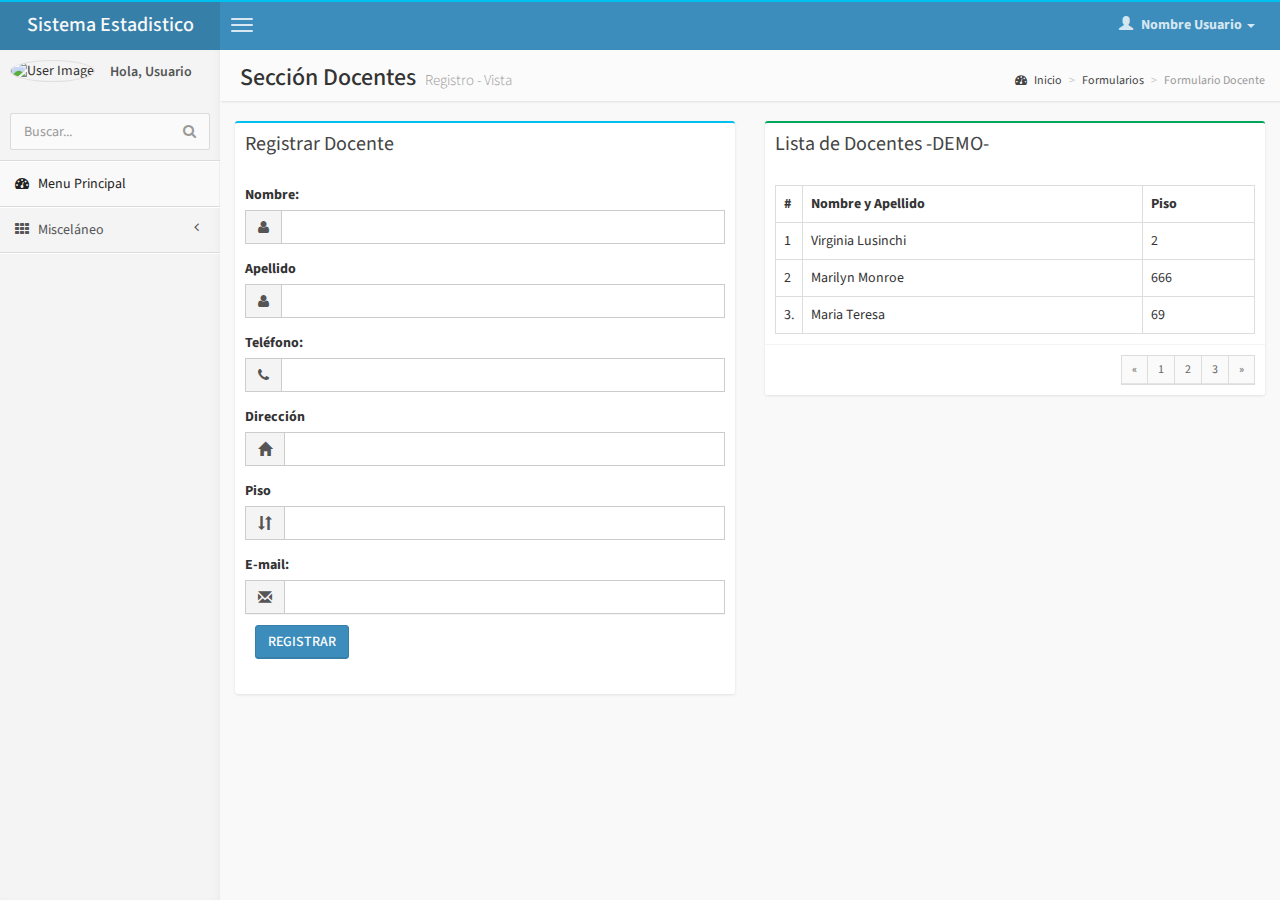
==== pages/forms/form_docente.html @ 52a03b05 "Se agrego el fomulario de docente - se creo registro de docentre - se agrego carpeta de control - se" ====
<!DOCTYPE html>
<html>
    <head>
        <meta charset="UTF-8">
        <title>Sistema | Estadistico</title>
        <meta content='width=device-width, initial-scale=1, maximum-scale=1, user-scalable=no' name='viewport'>
        <!-- bootstrap 3.0.2 -->
        <link href="../../css/bootstrap.min.css" rel="stylesheet" type="text/css" />
        <!-- font Awesome -->
        <link href="../../css/font-awesome.min.css" rel="stylesheet" type="text/css" />
        <!-- Ionicons -->
        <link href="../../css/ionicons.min.css" rel="stylesheet" type="text/css" />
        <!-- daterange picker -->
        <link href="../../css/daterangepicker/daterangepicker-bs3.css" rel="stylesheet" type="text/css" />
        <!-- iCheck for checkboxes and radio inputs -->
        <link href="../../css/iCheck/all.css" rel="stylesheet" type="text/css" />
        <!-- Bootstrap Color Picker -->
        <link href="../../css/colorpicker/bootstrap-colorpicker.min.css" rel="stylesheet"/>
        <!-- Bootstrap time Picker -->
        <link href="../../css/timepicker/bootstrap-timepicker.min.css" rel="stylesheet"/>
        <!-- Theme style -->
        <link href="../../css/AdminLTE.css" rel="stylesheet" type="text/css" />

        <!-- HTML5 Shim and Respond.js IE8 support of HTML5 elements and media queries -->
        <!-- WARNING: Respond.js doesn't work if you view the page via file:// -->
        <!--[if lt IE 9]>
          <script src="https://oss.maxcdn.com/libs/html5shiv/3.7.0/html5shiv.js"></script>
          <script src="https://oss.maxcdn.com/libs/respond.js/1.3.0/respond.min.js"></script>
        <![endif]-->
    </head>
     <body class="skin-blue">
        <!-- header logo: style can be found in header.less -->
        <header class="header">
            <a href="index.html" class="logo">
                <!-- Add the class icon to your logo image or logo icon to add the margining -->
                Sistema Estadistico
            </a>
            <!-- Header Navbar: style can be found in header.less -->
            <nav class="navbar navbar-static-top" role="navigation">
                <!-- Sidebar toggle button-->
                <a href="#" class="navbar-btn sidebar-toggle" data-toggle="offcanvas" role="button">
                    <span class="sr-only">Toggle navigation</span>
                    <span class="icon-bar"></span>
                    <span class="icon-bar"></span>
                    <span class="icon-bar"></span>
                </a>
                <div class="navbar-right">
                    <ul class="nav navbar-nav">
                                                
                        
                        <!-- User Account: style can be found in dropdown.less -->
                        <li class="dropdown user user-menu">
                            <a href="#" class="dropdown-toggle" data-toggle="dropdown">
                                <i class="glyphicon glyphicon-user"></i>
                                <span>Nombre Usuario <i class="caret"></i></span>
                            </a>
                            <ul class="dropdown-menu">
                                <!-- User image -->
                                <li class="user-header bg-light-blue">
                                    <img src="img/avatar3.png" class="img-circle" alt="User Image" />
                                    <p>
                                        Nombre Usuario - Maestra Piso 1
                                        
                                    </p>
                                </li>
                                
                                <!-- Menu Footer-->
                                <li class="user-footer">
                                    <div class="pull-left">
                                        <a href="#" class="btn btn-default btn-flat">Perfil</a>
                                    </div>
                                    <div class="pull-right">
                                        <a href="#" class="btn btn-default btn-flat">Salir</a>
                                    </div>
                                </li>
                            </ul>
                        </li>
                    </ul>
                </div>
            </nav>
        </header>
        <div class="wrapper row-offcanvas row-offcanvas-left">
            <!-- Left side column. contains the logo and sidebar -->
            <aside class="left-side sidebar-offcanvas">
                <!-- sidebar: style can be found in sidebar.less -->
                <section class="sidebar">
                    <!-- Sidebar user panel -->
                    <div class="user-panel">
                        <div class="pull-left image">
                            <img src="../img/avatar3.png" class="img-circle" alt="User Image" />
                        </div>
                        <div class="pull-left info">
                            <p>Hola, Usuario</p>                            
                        </div>
                    </div>
                    <!-- formulario del Buscador -->
                    <form action="#" method="get" class="sidebar-form">
                        <div class="input-group">
                            <input type="text" name="q" class="form-control" placeholder="Buscar..."/>
                            <span class="input-group-btn">
                                <button type='submit' name='seach' id='search-btn' class="btn btn-flat"><i class="fa fa-search"></i></button>
                            </span>
                        </div>
                    </form>
                    <!-- /.formulario del buscado -->
                    <!-- sidebar del menu: el estilo puedeo ser encontrado en sidebar.less -->
                    <ul class="sidebar-menu">
                        <li class="active">
                            <a href="../../index.html">
                                <i class="fa fa-dashboard"></i> <span>Menu Principal</span>
                            </a>
                        </li>



                        <li class="treeview">
                            <a href="#">
                                <i class="fa fa-th"></i>
                                <span>Misceláneo</span>
                                <i class="fa fa-angle-left pull-right"></i>
                            </a>
                            <ul class="treeview-menu">
                                <li><a href="pages/charts/morris.html"><i class="fa fa-angle-double-right"></i> Periodo Escolar </a></li>
                                <li><a href="form_piso.html"><i class="fa fa-angle-double-right"></i> Piso </a></li>
                                <li><a href="form_docente.html"><i class="fa fa-angle-double-right"></i> Docente </a></li>
                                <li><a href="#"><i class="fa fa-angle-double-right"></i> Usuario </a></li>
                            </ul>
                        </li>

<!----------------------

                        <li class="treeview">
                            <a href="#">
                                <i class="fa fa-bar-chart-o"></i>
                                <span>Charts</span>
                                <i class="fa fa-angle-left pull-right"></i>
                            </a>
                            <ul class="treeview-menu">
                                <li><a href="pages/charts/morris.html"><i class="fa fa-angle-double-right"></i> Morris</a></li>
                                <li><a href="pages/charts/flot.html"><i class="fa fa-angle-double-right"></i> Flot</a></li>
                                <li><a href="pages/charts/inline.html"><i class="fa fa-angle-double-right"></i> Inline charts</a></li>
                            </ul>
                        </li>
                        <li class="treeview">
                            <a href="#">
                                <i class="fa fa-laptop"></i>
                                <span>UI Elements</span>
                                <i class="fa fa-angle-left pull-right"></i>
                            </a>
                            <ul class="treeview-menu">
                                <li><a href="pages/UI/general.html"><i class="fa fa-angle-double-right"></i> General</a></li>
                                <li><a href="pages/UI/icons.html"><i class="fa fa-angle-double-right"></i> Icons</a></li>
                                <li><a href="pages/UI/buttons.html"><i class="fa fa-angle-double-right"></i> Buttons</a></li>
                                <li><a href="pages/UI/sliders.html"><i class="fa fa-angle-double-right"></i> Sliders</a></li>
                                <li><a href="pages/UI/timeline.html"><i class="fa fa-angle-double-right"></i> Timeline</a></li>
                            </ul>
                        </li>
                        <li class="treeview">
                            <a href="#">
                                <i class="fa fa-edit"></i> <span>Forms</span>
                                <i class="fa fa-angle-left pull-right"></i>
                            </a>
                            <ul class="treeview-menu">
                                <li><a href="pages/forms/general.html"><i class="fa fa-angle-double-right"></i> General Elements</a></li>
                                <li><a href="pages/forms/advanced.html"><i class="fa fa-angle-double-right"></i> Advanced Elements</a></li>
                                <li><a href="pages/forms/editors.html"><i class="fa fa-angle-double-right"></i> Editors</a></li>
                            </ul>
                        </li>
                        <li class="treeview">
                            <a href="#">
                                <i class="fa fa-table"></i> <span>Tables</span>
                                <i class="fa fa-angle-left pull-right"></i>
                            </a>
                            <ul class="treeview-menu">
                                <li><a href="pages/tables/simple.html"><i class="fa fa-angle-double-right"></i> Simple tables</a></li>
                                <li><a href="pages/tables/data.html"><i class="fa fa-angle-double-right"></i> Data tables</a></li>
                            </ul>
                        </li>
                        <li>
                            <a href="pages/calendar.html">
                                <i class="fa fa-calendar"></i> <span>Calendar</span>
                                <small class="badge pull-right bg-red">3</small>
                            </a>
                        </li>
                        <li>
                            <a href="pages/mailbox.html">
                                <i class="fa fa-envelope"></i> <span>Mailbox</span>
                                <small class="badge pull-right bg-yellow">12</small>
                            </a>
                        </li>
                        <li class="treeview">
                            <a href="#">
                                <i class="fa fa-folder"></i> <span>Examples</span>
                                <i class="fa fa-angle-left pull-right"></i>
                            </a>
                            <ul class="treeview-menu">
                                <li><a href="pages/examples/invoice.html"><i class="fa fa-angle-double-right"></i> Invoice</a></li>
                                <li><a href="pages/examples/login.html"><i class="fa fa-angle-double-right"></i> Login</a></li>
                                <li><a href="pages/examples/register.html"><i class="fa fa-angle-double-right"></i> Register</a></li>
                                <li><a href="pages/examples/lockscreen.html"><i class="fa fa-angle-double-right"></i> Lockscreen</a></li>
                                <li><a href="pages/examples/404.html"><i class="fa fa-angle-double-right"></i> 404 Error</a></li>
                                <li><a href="pages/examples/500.html"><i class="fa fa-angle-double-right"></i> 500 Error</a></li>
                                <li><a href="pages/examples/blank.html"><i class="fa fa-angle-double-right"></i> Blank Page</a></li>
                            </ul>
                        </li>


-------------------->                        
                    </ul>
                </section>
                <!-- /.sidebar -->
            </aside>

            <!-- Right side column. Contains the navbar and content of the page -->
            <aside class="right-side">
                <!-- Content Header (Page header) -->
                <section class="content-header">
                    <h1>
                        Sección Docentes
                        <small>Registro - Vista</small>
                    </h1>
                    <ol class="breadcrumb">
                        <li><a href="#"><i class="fa fa-dashboard"></i> Inicio</a></li>
                        <li><a href="#">Formularios</a></li>
                        <li class="active">Formulario Docente</li>
                    </ol>
                </section>

                <!-- Main content -->
                <section class="content">
                    <div class="row">
                        <div class="col-md-6">

                            <div class="box box-info">
                                <div class="box-header">
                                    <h3 class="box-title">Registrar Docente</h3>
                                </div>
                            <!-- inicio de form -->
                            <form action="../control/registro_docente.php" method="post" >

                                <div class="box-body">
                                    <!-- Nombre -->
                                    <div class="form-group">
                                        <label>Nombre:</label>
                                        <div class="input-group">
                                            <div class="input-group-addon">
                                                <i class="fa fa-user"></i>
                                            </div>
                                            <input type="text" name="nombre" class="form-control" data-inputmask="'alias': 'dd/mm/yyyy'" data-mask/>
                                        </div><!-- /.input group -->
                                    </div><!-- /.form group -->

                                    <!-- Apellido -->
                                    <label>Apellido</label>
                                    <div class="form-group">
                                        <div class="input-group">
                                            <div class="input-group-addon">
                                                <i class="fa fa-user"></i>
                                            </div>
                                            <input type="text" name="apellido" class="form-control" data-inputmask="'alias': 'mm/dd/yyyy'" data-mask/>
                                        </div><!-- /.input group -->
                                    </div><!-- /.form group -->

                                    <!-- phone mask -->
                                    <div class="form-group">
                                        <label>Teléfono:</label>
                                        <div class="input-group">
                                            <div class="input-group-addon">
                                                <i class="fa fa-phone"></i>
                                            </div>
                                            <input type="text" name="telefono" class="form-control" data-inputmask='"mask": "(999) 999-9999"' data-mask/>
                                        </div><!-- /.input group -->
                                    </div><!-- /.form group -->

                                    <!-- phone mask -->
                                    <div class="form-group">
                                        <label>Dirección</label>
                                        <div class="input-group">
                                            <div class="input-group-addon">
                                                <i class="glyphicon glyphicon-home"></i>
                                            </div>
                                            <input type="text-area" name="direccion" class="form-control" data-inputmask='"mask": "(999) 999-9999"' data-mask/>
                                        </div><!-- /.input group -->
                                    </div><!-- /.form group -->

                                    <!-- phone mask -->
                                    <div class="form-group">
                                        <label>Piso</label>
                                        <div class="input-group">
                                            <div class="input-group-addon">
                                                <i class="glyphicon glyphicon-sort"></i>
                                            </div>
                                            <input type="text" name="piso" class="form-control" data-inputmask='"mask": "(999) 999-9999"' data-mask/>
                                        </div><!-- /.input group -->
                                    </div><!-- /.form group -->

                                    <!-- phone mask -->
                                    <div class="form-group">
                                        <label>E-mail:</label>
                                        <div class="input-group">
                                            <div class="input-group-addon">
                                                <i class="glyphicon glyphicon-envelope"></i>
                                            </div>
                                            <input type="text" naome="email" class="form-control" data-inputmask="'mask': ['999-999-9999 [x99999]', '+099 99 99 9999[9]-9999']" data-mask/>
                                        </div><!-- /.input group -->
                                        <div class="box-footer">
                                        <button type="submit" class="btn btn-primary">REGISTRAR</button>
                                    </div>
                                    </div><!-- /.form group -->

                                   

                                </div><!-- /.box-body -->
                            </div><!-- /.box -->
                            </form>
                           
                        </div><!-- /.col (left) -->
                        <div class="col-md-6">
                            <div class="box box-success">
                                <div class="box-header">
                                     <h3 class="box-title">Lista de Docentes -DEMO-</h3>
                                </div><!-- /.box-header -->
                                <div class="box-body">
                                    <table class="table table-bordered">
                                        <tr>
                                            <th style="width: 10px">#</th>
                                            <th>Nombre y Apellido</th>
                                            <th>Piso</th>
                                            
                                        </tr>
                                        <tr>
                                            <td>1</td>
                                            <td>Virginia Lusinchi</td>
                                            <td>                                         
                                                2                                                
                                            </td>
                                            
                                        </tr>
                                        <tr>
                                            <td>2</td>
                                            <td>Marilyn Monroe</td>
                                            <td>                                                                                      
                                                666                                                
                                            </td>
                                        </tr>
                                        <tr>
                                            <td>3.</td>
                                            <td>Maria Teresa</td>
                                            <td>                                                                                    
                                                69                                               
                                            </td>
                                        </tr>
                                        
                                    </table>
                                </div><!-- /.box-body -->
                                <div class="box-footer clearfix">
                                    <ul class="pagination pagination-sm no-margin pull-right">
                                        <li><a href="#">&laquo;</a></li>
                                        <li><a href="#">1</a></li>
                                        <li><a href="#">2</a></li>
                                        <li><a href="#">3</a></li>
                                        <li><a href="#">&raquo;</a></li>
                                    </ul>
                                </div>
                            </div><!-- /.form group -->

                                </div><!-- /.box-body -->
                            </div><!-- /.box -->

                            
                        </div><!-- /.col (right) -->
                    </div><!-- /.row -->                    

                </section><!-- /.content -->
            </aside><!-- /.right-side -->
        </div><!-- ./wrapper -->


        <!-- jQuery 2.0.2 -->
        <script src="http://ajax.googleapis.com/ajax/libs/jquery/2.0.2/jquery.min.js"></script>
        <!-- Bootstrap -->
        <script src="../../js/bootstrap.min.js" type="text/javascript"></script>
        <!-- InputMask -->
        <script src="../../js/plugins/input-mask/jquery.inputmask.js" type="text/javascript"></script>
        <script src="../../js/plugins/input-mask/jquery.inputmask.date.extensions.js" type="text/javascript"></script>
        <script src="../../js/plugins/input-mask/jquery.inputmask.extensions.js" type="text/javascript"></script>
        <!-- date-range-picker -->
        <script src="../../js/plugins/daterangepicker/daterangepicker.js" type="text/javascript"></script>
        <!-- bootstrap color picker -->
        <script src="../../js/plugins/colorpicker/bootstrap-colorpicker.min.js" type="text/javascript"></script>
        <!-- bootstrap time picker -->
        <script src="../../js/plugins/timepicker/bootstrap-timepicker.min.js" type="text/javascript"></script>
        <!-- AdminLTE App -->
        <script src="../../js/AdminLTE/app.js" type="text/javascript"></script>

        <!-- Page script -->
        <script type="text/javascript">
            $(function() {
                //Datemask dd/mm/yyyy
                $("#datemask").inputmask("dd/mm/yyyy", {"placeholder": "dd/mm/yyyy"});
                //Datemask2 mm/dd/yyyy
                $("#datemask2").inputmask("mm/dd/yyyy", {"placeholder": "mm/dd/yyyy"});
                //Money Euro
                $("[data-mask]").inputmask();

                //Date range picker
                $('#reservation').daterangepicker();
                //Date range picker with time picker
                $('#reservationtime').daterangepicker({timePicker: true, timePickerIncrement: 30, format: 'MM/DD/YYYY h:mm A'});
                //Date range as a button
                $('#daterange-btn').daterangepicker(
                        {
                            ranges: {
                                'Today': [moment(), moment()],
                                'Yesterday': [moment().subtract('days', 1), moment().subtract('days', 1)],
                                'Last 7 Days': [moment().subtract('days', 6), moment()],
                                'Last 30 Days': [moment().subtract('days', 29), moment()],
                                'This Month': [moment().startOf('month'), moment().endOf('month')],
                                'Last Month': [moment().subtract('month', 1).startOf('month'), moment().subtract('month', 1).endOf('month')]
                            },
                            startDate: moment().subtract('days', 29),
                            endDate: moment()
                        },
                function(start, end) {
                    $('#reportrange span').html(start.format('MMMM D, YYYY') + ' - ' + end.format('MMMM D, YYYY'));
                }
                );

                //iCheck for checkbox and radio inputs
                $('input[type="checkbox"].minimal, input[type="radio"].minimal').iCheck({
                    checkboxClass: 'icheckbox_minimal',
                    radioClass: 'iradio_minimal'
                });
                //Red color scheme for iCheck
                $('input[type="checkbox"].minimal-red, input[type="radio"].minimal-red').iCheck({
                    checkboxClass: 'icheckbox_minimal-red',
                    radioClass: 'iradio_minimal-red'
                });
                //Flat red color scheme for iCheck
                $('input[type="checkbox"].flat-red, input[type="radio"].flat-red').iCheck({
                    checkboxClass: 'icheckbox_flat-red',
                    radioClass: 'iradio_flat-red'
                });

                //Colorpicker
                $(".my-colorpicker1").colorpicker();
                //color picker with addon
                $(".my-colorpicker2").colorpicker();

                //Timepicker
                $(".timepicker").timepicker({
                    showInputs: false
                });
            });
        </script>

    </body>
</html>
---- css/daterangepicker/daterangepicker-bs3.css ----
/*!
 * Stylesheet for the Date Range Picker, for use with Bootstrap 3.x
 *
 * Copyright 2013 Dan Grossman ( http://www.dangrossman.info )
 * Licensed under the Apache License v2.0
 * http://www.apache.org/licenses/LICENSE-2.0
 *
 * Built for http://www.improvely.com
 */

 .daterangepicker.dropdown-menu {
  max-width: none;
  z-index: 3000;
}

.daterangepicker.opensleft .ranges, .daterangepicker.opensleft .calendar {
  float: left;
  margin: 4px;
}

.daterangepicker.opensright .ranges, .daterangepicker.opensright .calendar {
  float: right;
  margin: 4px;
}

.daterangepicker .ranges {
  width: 160px;
  text-align: left;
}

.daterangepicker .ranges .range_inputs>div {
  float: left;
}

.daterangepicker .ranges .range_inputs>div:nth-child(2) {
  padding-left: 11px;
}

.daterangepicker .calendar {
  display: none;
  max-width: 270px;
}

.daterangepicker .calendar th, .daterangepicker .calendar td {
  font-family: 'Helvetica Neue', Helvetica, Arial, sans-serif;
  white-space: nowrap;
  text-align: center;
  min-width: 32px;
}

.daterangepicker .ranges label {
  color: #333;
  display: block;
  font-size: 11px;
  font-weight: normal;
  height: 20px;
  line-height: 20px;
  margin-bottom: 2px;
  text-shadow: #fff 1px 1px 0px;
  text-transform: uppercase;
  width: 74px;
}

.daterangepicker .ranges input {
  font-size: 11px;
}

.daterangepicker .ranges .input-mini {
  background-color: #eee;
  border: 1px solid #ccc;
  border-radius: 4px;
  color: #555;
  display: block;
  font-size: 11px;
  height: 30px;
  line-height: 30px;
  vertical-align: middle;
  margin: 0 0 10px 0;
  padding: 0 6px;
  width: 74px;
}

.daterangepicker .ranges ul {
  list-style: none;
  margin: 0;
  padding: 0;
}

.daterangepicker .ranges li {
  font-size: 13px;
  background: #f5f5f5;
  border: 1px solid #f5f5f5;
  color: #08c;
  padding: 3px 12px;
  margin-bottom: 8px;
  -webkit-border-radius: 5px;
  -moz-border-radius: 5px;
  border-radius: 5px;
  cursor: pointer;
}

.daterangepicker .ranges li.active, .daterangepicker .ranges li:hover {
  background: #08c;
  border: 1px solid #08c;
  color: #fff;
}

.daterangepicker .calendar-date {
  border: 1px solid #ddd;
  padding: 4px;
  border-radius: 4px;
  background: #fff;
}

.daterangepicker .calendar-time {
  text-align: center;
  margin: 8px auto 0 auto;
  line-height: 30px;
}

.daterangepicker {
  position: absolute;
  background: #fff;
  top: 100px;
  left: 20px;
  padding: 4px;
  margin-top: 1px;
  -webkit-border-radius: 4px;
  -moz-border-radius: 4px;
  border-radius: 4px;
}

.daterangepicker.opensleft:before {
  position: absolute;
  top: -7px;
  right: 9px;
  display: inline-block;
  border-right: 7px solid transparent;
  border-bottom: 7px solid #ccc;
  border-left: 7px solid transparent;
  border-bottom-color: rgba(0, 0, 0, 0.2);
  content: '';
}

.daterangepicker.opensleft:after {
  position: absolute;
  top: -6px;
  right: 10px;
  display: inline-block;
  border-right: 6px solid transparent;
  border-bottom: 6px solid #fff;
  border-left: 6px solid transparent;
  content: '';
}

.daterangepicker.opensright:before {
  position: absolute;
  top: -7px;
  left: 9px;
  display: inline-block;
  border-right: 7px solid transparent;
  border-bottom: 7px solid #ccc;
  border-left: 7px solid transparent;
  border-bottom-color: rgba(0, 0, 0, 0.2);
  content: '';
}

.daterangepicker.opensright:after {
  position: absolute;
  top: -6px;
  left: 10px;
  display: inline-block;
  border-right: 6px solid transparent;
  border-bottom: 6px solid #fff;
  border-left: 6px solid transparent;
  content: '';
}

.daterangepicker table {
  width: 100%;
  margin: 0;
}

.daterangepicker td, .daterangepicker th {
  text-align: center;
  width: 20px;
  height: 20px;
  -webkit-border-radius: 4px;
  -moz-border-radius: 4px;
  border-radius: 4px;
  cursor: pointer;
  white-space: nowrap;
}

.daterangepicker td.off {
  color: #999;
}

.daterangepicker td.disabled {
  color: #999;
}

.daterangepicker td.available:hover, .daterangepicker th.available:hover {
  background: #eee;
}

.daterangepicker td.in-range {
  background: #ebf4f8;
  -webkit-border-radius: 0;
  -moz-border-radius: 0;
  border-radius: 0;
}

.daterangepicker td.active, .daterangepicker td.active:hover {
  background-color: #357ebd;
  border-color: #3071a9;
  color: #fff;
}

.daterangepicker td.week, .daterangepicker th.week {
  font-size: 80%;
  color: #ccc;
}

.daterangepicker select.monthselect, .daterangepicker select.yearselect {
  font-size: 12px;
  padding: 1px;
  height: auto;
  margin: 0;
  cursor: default;
}

.daterangepicker select.monthselect {
  margin-right: 2%;
  width: 56%;
}

.daterangepicker select.yearselect {
  width: 40%;
}

.daterangepicker select.hourselect, .daterangepicker select.minuteselect, .daterangepicker select.ampmselect {
  width: 50px;
  margin-bottom: 0;
}
---- css/iCheck/all.css ----
/* iCheck plugin skins
----------------------------------- */
@import url("minimal/_all.css");
/*
@import url("minimal/minimal.css");
@import url("minimal/red.css");
@import url("minimal/green.css");
@import url("minimal/blue.css");
@import url("minimal/aero.css");
@import url("minimal/grey.css");
@import url("minimal/orange.css");
@import url("minimal/yellow.css");
@import url("minimal/pink.css");
@import url("minimal/purple.css");
*/

@import url("square/_all.css");
/*
@import url("square/square.css");
@import url("square/red.css");
@import url("square/green.css");
@import url("square/blue.css");
@import url("square/aero.css");
@import url("square/grey.css");
@import url("square/orange.css");
@import url("square/yellow.css");
@import url("square/pink.css");
@import url("square/purple.css");
*/

@import url("flat/_all.css");
/*
@import url("flat/flat.css");
@import url("flat/red.css");
@import url("flat/green.css");
@import url("flat/blue.css");
@import url("flat/aero.css");
@import url("flat/grey.css");
@import url("flat/orange.css");
@import url("flat/yellow.css");
@import url("flat/pink.css");
@import url("flat/purple.css");
*/

@import url("line/_all.css");
/*
@import url("line/line.css");
@import url("line/red.css");
@import url("line/green.css");
@import url("line/blue.css");
@import url("line/aero.css");
@import url("line/grey.css");
@import url("line/orange.css");
@import url("line/yellow.css");
@import url("line/pink.css");
@import url("line/purple.css");
*/

@import url("polaris/polaris.css");

@import url("futurico/futurico.css");
---- css/AdminLTE.css ----
@import url(http://fonts.googleapis.com/css?family=Source+Sans+Pro:300,400,600,300italic,400italic,600italic);

@import url(http://fonts.googleapis.com/css?family=Kaushan+Script);
/*! 
 *   AdminLTE v1.2
 *   Author: AlmsaeedStudio.com
 *   License: Open source - MIT
 *           Please visit http://opensource.org/licenses/MIT for more information
!*/
/*
    Core: General style
----------------------------
*/
html,
body {
  overflow-x: hidden!important;
  font-family: 'Source Sans Pro', sans-serif;
  -webkit-font-smoothing: antialiased;
  min-height: 100%;
  background: #f9f9f9;
}
a {
  color: #3c8dbc;
}
a:hover,
a:active,
a:focus {
  outline: none;
  text-decoration: none;
  color: #72afd2;
}
/* Layouts */
.wrapper {
  min-height: 100%;
}
.wrapper:before,
.wrapper:after {
  display: table;
  content: " ";
}
.wrapper:after {
  clear: both;
}
/* Header */
body > .header {
  position: absolute;
  top: 0;
  left: 0;
  right: 0;
  z-index: 1030;
}
/* Define 2 column template */
.right-side,
.left-side {
  min-height: 100%;
  display: block;
}
/*right side - contins main content*/
.right-side {
  background-color: #f9f9f9;
  margin-left: 220px;
}
/*left side - contains sidebar*/
.left-side {
  position: absolute;
  width: 220px;
  top: 0;
}
@media screen and (min-width: 992px) {
  .left-side {
    top: 50px;
  }
  /*Right side strech mode*/
  .right-side.strech {
    margin-left: 0;
  }
  .right-side.strech > .content-header {
    margin-top: 0px;
  }
  /* Left side collapse */
  .left-side.collapse-left {
    left: -220px;
  }
}
/*Give content full width on xs screens*/
@media screen and (max-width: 992px) {
  .right-side {
    margin-left: 0;
  }
}
/*
    By default the layout is not fixed but if you add the class .fixed to the body element
    the sidebar and the navbar will automatically become poisitioned fixed
*/
body.fixed > .header,
body.fixed .left-side,
body.fixed .navbar {
  position: fixed;
}
body.fixed > .header {
  top: 0;
  right: 0;
  left: 0;
}
body.fixed .navbar {
  left: 0;
  right: 0;
}
body.fixed .wrapper {
  margin-top: 50px;
}
/* Content */
.content {
  padding: 20px 15px;
  background: #f9f9f9;
}
/* Utility */
/* H1 - H6 font */
h1,
h2,
h3,
h4,
h5,
h6,
.h1,
.h2,
.h3,
.h4,
.h5,
.h6 {
  font-family: 'Source Sans Pro', sans-serif;
}
/* Page Header */
.page-header {
  margin: 10px 0 20px 0;
  font-size: 22px;
}
.page-header > small {
  color: #666;
  display: block;
  margin-top: 5px;
}
/* All images should be responsive */
img {
  max-width: 100%important;
}
.sort-highlight {
  background: #f4f4f4;
  border: 1px dashed #ddd;
  margin-bottom: 10px;
}
/* 10px padding and margins */
.pad {
  padding: 10px;
}
.margin {
  margin: 10px;
}
/* Display inline */
.inline {
  display: inline;
  width: auto;
}
/* Background colors */
.bg-red,
.bg-yellow,
.bg-aqua,
.bg-blue,
.bg-light-blue,
.bg-green,
.bg-navy,
.bg-teal,
.bg-olive,
.bg-lime,
.bg-orange,
.bg-fuchsia,
.bg-purple,
.bg-maroon,
.bg-black {
  color: #f9f9f9 !important;
}
.bg-gray {
  background-color: #eaeaec !important;
}
.bg-black {
  background-color: #222222 !important;
}
.bg-red {
  background-color: #f56954 !important;
}
.bg-yellow {
  background-color: #f39c12 !important;
}
.bg-aqua {
  background-color: #00c0ef !important;
}
.bg-blue {
  background-color: #0073b7 !important;
}
.bg-light-blue {
  background-color: #3c8dbc !important;
}
.bg-green {
  background-color: #00a65a !important;
}
.bg-navy {
  background-color: #001f3f !important;
}
.bg-teal {
  background-color: #39cccc !important;
}
.bg-olive {
  background-color: #3d9970 !important;
}
.bg-lime {
  background-color: #01ff70 !important;
}
.bg-orange {
  background-color: #ff851b !important;
}
.bg-fuchsia {
  background-color: #f012be !important;
}
.bg-purple {
  background-color: #932ab6 !important;
}
.bg-maroon {
  background-color: #85144b !important;
}
/* Text colors */
.text-red {
  color: #f56954 !important;
}
.text-yellow {
  color: #f39c12 !important;
}
.text-aqua {
  color: #00c0ef !important;
}
.text-blue {
  color: #0073b7 !important;
}
.text-light-blue {
  color: #3c8dbc !important;
}
.text-green {
  color: #00a65a !important;
}
.text-navy {
  color: #001f3f !important;
}
.text-teal {
  color: #39cccc !important;
}
.text-olive {
  color: #3d9970 !important;
}
.text-lime {
  color: #01ff70 !important;
}
.text-orange {
  color: #ff851b !important;
}
.text-fuchsia {
  color: #f012be !important;
}
.text-purple {
  color: #932ab6 !important;
}
.text-maroon {
  color: #85144b !important;
}
/*Hide elements by display none only*/
.hide {
  display: none !important;
}
/* Remove borders */
.no-border {
  border: 0px !important;
}
/* Remove padding */
.no-padding {
  padding: 0px !important;
}
/* Remove margins */
.no-margin {
  margin: 0px !important;
}
/* Remove box shadow */
.no-shadow {
  box-shadow: none!important;
}
/* Don't display when printing */
@media print {
  .no-print {
    display: none;
  }
  .left-side,
  .header,
  .content-header {
    display: none;
  }
  .right-side {
    margin: 0;
  }
}
/* Remove border radius */
.flat {
  -webkit-border-radius: 0 !important;
  -moz-border-radius: 0 !important;
  border-radius: 0 !important;
}
/* Change the color of the striped tables */
.table-striped > tbody > tr:nth-child(odd) > td,
.table-striped > tbody > tr:nth-child(odd) > th {
  background-color: #f3f4f5;
}
/* .text-center in tables */
table.text-center td,
table.text-center th {
  text-align: center;
}
/* _fix for sparkline tooltip */
.jqstooltip {
  padding: 5px!important;
  width: auto!important;
  height: auto!important;
}
/*
    Components: navbar, logo and content header
-------------------------------------------------
*/
body > .header {
  position: relative;
  max-height: 100px;
  z-index: 1030;
}
body > .header .navbar {
  height: 50px;
  margin-bottom: 0;
  margin-left: 220px;
}
body > .header .navbar .sidebar-toggle {
  float: left;
  padding: 9px 5px;
  margin-top: 8px;
  margin-right: 0;
  margin-bottom: 8px;
  margin-left: 5px;
  background-color: transparent;
  background-image: none;
  border: 1px solid transparent;
  -webkit-border-radius: 0 !important;
  -moz-border-radius: 0 !important;
  border-radius: 0 !important;
}
body > .header .navbar .sidebar-toggle:hover .icon-bar {
  background: #f6f6f6;
}
body > .header .navbar .sidebar-toggle .icon-bar {
  display: block;
  width: 22px;
  height: 2px;
  -webkit-border-radius: 4px;
  -moz-border-radius: 4px;
  border-radius: 4px;
}
body > .header .navbar .sidebar-toggle .icon-bar + .icon-bar {
  margin-top: 4px;
}
body > .header .navbar .nav > li.user > a {
  font-weight: bold;
}
body > .header .navbar .nav > li.user > a > .fa,
body > .header .navbar .nav > li.user > a > .glyphicon,
body > .header .navbar .nav > li.user > a > .ion {
  margin-right: 5px;
}
body > .header .navbar .nav > li > a > .label {
  -webkit-border-radius: 50%;
  -moz-border-radius: 50%;
  border-radius: 50%;
  position: absolute;
  top: 7px;
  right: 2px;
  font-size: 10px;
  font-weight: normal;
  width: 15px;
  height: 15px;
  line-height: 1.0em;
  text-align: center;
  padding: 2px;
}
body > .header .navbar .nav > li > a:hover > .label {
  top: 3px;
}
body > .header .logo {
  float: left;
  font-size: 20px;
  line-height: 50px;
  text-align: center;
  padding: 0 10px;
  width: 220px;
  
  font-weight: 500;
  height: 50px;
  display: block;
}
body > .header .logo .icon {
  margin-right: 10px;
}
.right-side > .content-header {
  position: relative;
  padding: 15px 15px 10px 20px;
}
.right-side > .content-header > h1 {
  margin: 0;
  font-size: 24px;
}
.right-side > .content-header > h1 > small {
  font-size: 15px;
  display: inline-block;
  padding-left: 4px;
  font-weight: 300;
}
.right-side > .content-header > .breadcrumb {
  float: right;
  background: transparent;
  margin-top: 0px;
  margin-bottom: 0;
  font-size: 12px;
  padding: 7px 5px;
  position: absolute;
  top: 15px;
  right: 10px;
  -webkit-border-radius: 2px;
  -moz-border-radius: 2px;
  border-radius: 2px;
}
.right-side > .content-header > .breadcrumb > li > a {
  color: #444;
  text-decoration: none;
}
.right-side > .content-header > .breadcrumb > li > a > .fa,
.right-side > .content-header > .breadcrumb > li > a > .glyphicon,
.right-side > .content-header > .breadcrumb > li > a > .ion {
  margin-right: 5px;
}
.right-side > .content-header > .breadcrumb > li + li:before {
  content: '>\00a0';
}
@media screen and (max-width: 767px) {
  .right-side > .content-header > .breadcrumb {
    position: relative;
    margin-top: 5px;
    top: 0;
    right: 0;
    float: none;
    background: #efefef;
  }
}
@media (max-width: 767px) {
  .navbar .navbar-nav > li {
    float: left;
  }
  .navbar-nav {
    margin: 0;
    float: left;
  }
  .navbar-nav > li > a {
    padding-top: 15px;
    padding-bottom: 15px;
    line-height: 20px;
  }
  .navbar .navbar-right {
    float: right;
  }
}
@media screen and (max-width: 560px) {
  body > .header {
    position: relative;
  }
  body > .header .logo,
  body > .header .navbar {
    width: 100%;
    float: none;
    position: relative!important;
  }
  body > .header .navbar {
    margin: 0;
  }
  body.fixed > .header {
    position: fixed;
  }
  body.fixed > .wrapper,
  body.fixed .sidebar-offcanvas {
    margin-top: 100px!important;
  }
}
/*
    Component: Sidebar
--------------------------
*/
.sidebar {
  margin-bottom: 5px;
}
.sidebar .sidebar-form input:focus {
  -webkit-box-shadow: none;
  -moz-box-shadow: none;
  box-shadow: none;
  border-color: transparent!important;
}
.sidebar .sidebar-menu {
  list-style: none;
  margin: 0;
  padding: 0;
}
.sidebar .sidebar-menu > li {
  margin: 0;
  padding: 0;
}
.sidebar .sidebar-menu > li > a {
  padding: 12px 5px 12px 15px;
  display: block;
}
.sidebar .sidebar-menu > li > a > .fa,
.sidebar .sidebar-menu > li > a > .glyphicon,
.sidebar .sidebar-menu > li > a > .ion {
  width: 20px;
}
.sidebar .sidebar-menu .treeview-menu {
  display: none;
  list-style: none;
  padding: 0;
  margin: 0;
}
.sidebar .sidebar-menu .treeview-menu > li {
  margin: 0;
}
.sidebar .sidebar-menu .treeview-menu > li > a {
  padding: 5px 5px 5px 15px;
  display: block;
  font-size: 14px;
  margin: 0px 0px;
}
.sidebar .sidebar-menu .treeview-menu > li > a > .fa,
.sidebar .sidebar-menu .treeview-menu > li > a > .glyphicon,
.sidebar .sidebar-menu .treeview-menu > li > a > .ion {
  width: 20px;
}
.user-panel {
  padding: 10px;
}
.user-panel:before,
.user-panel:after {
  display: table;
  content: " ";
}
.user-panel:after {
  clear: both;
}
.user-panel > .image > img {
  width: 45px;
  height: 45px;
}
.user-panel > .info {
  font-weight: 600;
  padding: 5px 5px 5px 15px;
  font-size: 14px;
  line-height: 1;
}
.user-panel > .info > p {
  margin-bottom: 9px;
}
.user-panel > .info > a {
  text-decoration: none;
  padding-right: 5px;
  margin-top: 3px;
  font-size: 11px;
  font-weight: normal;
}
.user-panel > .info > a > .fa,
.user-panel > .info > a > .ion,
.user-panel > .info > a > .glyphicon {
  margin-right: 3px;
}
/*
 * Off Canvas
 * --------------------------------------------------
 *  Gives us the push menu effect
 */
@media screen and (max-width: 992px) {
  .relative {
    position: relative;
  }
  .row-offcanvas-right .sidebar-offcanvas {
    right: -220px;
  }
  .row-offcanvas-left .sidebar-offcanvas {
    left: -220px;
  }
  .row-offcanvas-right.active {
    right: 220px;
  }
  .row-offcanvas-left.active {
    left: 220px;
  }
  .sidebar-offcanvas {
    left: 0;
  }
  body.fixed .sidebar-offcanvas {
    margin-top: 50px;
    left: -220px;
  }
  body.fixed .row-offcanvas-left.active .navbar {
    left: 220px !important;
    right: 0;
  }
  body.fixed .row-offcanvas-left.active .sidebar-offcanvas {
    left: 0px;
  }
}
/* 
    Dropdown menus
----------------------------
*/
/*Dropdowns in general*/
.dropdown-menu {
  -webkit-box-shadow: 0px 3px 6px rgba(0, 0, 0, 0.1);
  -moz-box-shadow: 0px 3px 6px rgba(0, 0, 0, 0.1);
  box-shadow: 0px 3px 6px rgba(0, 0, 0, 0.1);
  z-index: 2300;
}
.dropdown-menu > li > a > .glyphicon,
.dropdown-menu > li > a > .fa,
.dropdown-menu > li > a > .ion {
  margin-right: 10px;
}
.dropdown-menu > li > a:hover {
  background-color: #3c8dbc;
  color: #f9f9f9;
}
/*Drodown in navbars*/
.skin-blue .navbar .dropdown-menu > li > a {
  color: #444444;
}
/*
    Navbar custom dropdown menu
------------------------------------
*/
.navbar-nav > .notifications-menu > .dropdown-menu,
.navbar-nav > .messages-menu > .dropdown-menu,
.navbar-nav > .tasks-menu > .dropdown-menu {
  width: 280px;
  padding: 0 0 0 0!important;
  margin: 0!important;
  top: 100%;
  border: 1px solid #dfdfdf;
  -webkit-border-radius: 4px !important;
  -moz-border-radius: 4px !important;
  border-radius: 4px !important;
}
.navbar-nav > .notifications-menu > .dropdown-menu > li.header,
.navbar-nav > .messages-menu > .dropdown-menu > li.header,
.navbar-nav > .tasks-menu > .dropdown-menu > li.header {
  -webkit-border-top-left-radius: 4px;
  -webkit-border-top-right-radius: 4px;
  -webkit-border-bottom-right-radius: 0;
  -webkit-border-bottom-left-radius: 0;
  -moz-border-radius-topleft: 4px;
  -moz-border-radius-topright: 4px;
  -moz-border-radius-bottomright: 0;
  -moz-border-radius-bottomleft: 0;
  border-top-left-radius: 4px;
  border-top-right-radius: 4px;
  border-bottom-right-radius: 0;
  border-bottom-left-radius: 0;
  background-color: #ffffff;
  padding: 7px 10px;
  border-bottom: 1px solid #f4f4f4;
  color: #444444;
  font-size: 14px;
}
.navbar-nav > .notifications-menu > .dropdown-menu > li.header:after,
.navbar-nav > .messages-menu > .dropdown-menu > li.header:after,
.navbar-nav > .tasks-menu > .dropdown-menu > li.header:after {
  bottom: 100%;
  left: 92%;
  border: solid transparent;
  content: " ";
  height: 0;
  width: 0;
  position: absolute;
  pointer-events: none;
  border-color: rgba(255, 255, 255, 0);
  border-bottom-color: #ffffff;
  border-width: 7px;
  margin-left: -7px;
}
.navbar-nav > .notifications-menu > .dropdown-menu > li.footer > a,
.navbar-nav > .messages-menu > .dropdown-menu > li.footer > a,
.navbar-nav > .tasks-menu > .dropdown-menu > li.footer > a {
  -webkit-border-top-left-radius: 0px;
  -webkit-border-top-right-radius: 0px;
  -webkit-border-bottom-right-radius: 4px;
  -webkit-border-bottom-left-radius: 4px;
  -moz-border-radius-topleft: 0px;
  -moz-border-radius-topright: 0px;
  -moz-border-radius-bottomright: 4px;
  -moz-border-radius-bottomleft: 4px;
  border-top-left-radius: 0px;
  border-top-right-radius: 0px;
  border-bottom-right-radius: 4px;
  border-bottom-left-radius: 4px;
  font-size: 12px;
  background-color: #f4f4f4;
  padding: 7px 10px;
  border-bottom: 1px solid #eeeeee;
  color: #444444;
  text-align: center;
}
.navbar-nav > .notifications-menu > .dropdown-menu > li.footer > a:hover,
.navbar-nav > .messages-menu > .dropdown-menu > li.footer > a:hover,
.navbar-nav > .tasks-menu > .dropdown-menu > li.footer > a:hover {
  background: #f4f4f4;
  text-decoration: none;
  font-weight: normal;
}
.navbar-nav > .notifications-menu > .dropdown-menu > li .menu,
.navbar-nav > .messages-menu > .dropdown-menu > li .menu,
.navbar-nav > .tasks-menu > .dropdown-menu > li .menu {
  margin: 0;
  padding: 0;
  list-style: none;
  overflow-x: hidden;
}
.navbar-nav > .notifications-menu > .dropdown-menu > li .menu > li > a,
.navbar-nav > .messages-menu > .dropdown-menu > li .menu > li > a,
.navbar-nav > .tasks-menu > .dropdown-menu > li .menu > li > a {
  display: block;
  white-space: nowrap;
  /* Prevent text from breaking */

  border-bottom: 1px solid #f4f4f4;
}
.navbar-nav > .notifications-menu > .dropdown-menu > li .menu > li > a:hover,
.navbar-nav > .messages-menu > .dropdown-menu > li .menu > li > a:hover,
.navbar-nav > .tasks-menu > .dropdown-menu > li .menu > li > a:hover {
  background: #f6f6f6;
  text-decoration: none;
}
.navbar-nav > .notifications-menu > .dropdown-menu > li .menu > li > a {
  font-size: 12px;
  color: #444444;
}
.navbar-nav > .notifications-menu > .dropdown-menu > li .menu > li > a > .glyphicon,
.navbar-nav > .notifications-menu > .dropdown-menu > li .menu > li > a > .fa,
.navbar-nav > .notifications-menu > .dropdown-menu > li .menu > li > a > .ion {
  font-size: 20px;
  width: 50px;
  text-align: center;
  padding: 15px 0px;
  margin-right: 5px;
  /* Default background and font colors */

  background: #00c0ef;
  color: #f9f9f9;
  /* Fallback for browsers that doesn't support rgba */

  color: rgba(255, 255, 255, 0.7);
}
.navbar-nav > .notifications-menu > .dropdown-menu > li .menu > li > a > .glyphicon.danger,
.navbar-nav > .notifications-menu > .dropdown-menu > li .menu > li > a > .fa.danger,
.navbar-nav > .notifications-menu > .dropdown-menu > li .menu > li > a > .ion.danger {
  background: #f56954;
}
.navbar-nav > .notifications-menu > .dropdown-menu > li .menu > li > a > .glyphicon.warning,
.navbar-nav > .notifications-menu > .dropdown-menu > li .menu > li > a > .fa.warning,
.navbar-nav > .notifications-menu > .dropdown-menu > li .menu > li > a > .ion.warning {
  background: #f39c12;
}
.navbar-nav > .notifications-menu > .dropdown-menu > li .menu > li > a > .glyphicon.success,
.navbar-nav > .notifications-menu > .dropdown-menu > li .menu > li > a > .fa.success,
.navbar-nav > .notifications-menu > .dropdown-menu > li .menu > li > a > .ion.success {
  background: #00a65a;
}
.navbar-nav > .notifications-menu > .dropdown-menu > li .menu > li > a > .glyphicon.info,
.navbar-nav > .notifications-menu > .dropdown-menu > li .menu > li > a > .fa.info,
.navbar-nav > .notifications-menu > .dropdown-menu > li .menu > li > a > .ion.info {
  background: #00c0ef;
}
.navbar-nav > .messages-menu > .dropdown-menu > li .menu > li > a {
  margin: 0px;
  line-height: 20px;
  padding: 10px 5px 10px 5px;
  -webkit-border-radius: 4px;
  -moz-border-radius: 4px;
  border-radius: 4px;
}
.navbar-nav > .messages-menu > .dropdown-menu > li .menu > li > a > div > img {
  margin: auto 10px auto auto;
  width: 40px;
  height: 40px;
  border: 1px solid #dddddd;
}
.navbar-nav > .messages-menu > .dropdown-menu > li .menu > li > a > h4 {
  padding: 0;
  margin: 0 0 0 45px;
  color: #444444;
  font-size: 15px;
}
.navbar-nav > .messages-menu > .dropdown-menu > li .menu > li > a > h4 > small {
  color: #999999;
  font-size: 10px;
  float: right;
}
.navbar-nav > .messages-menu > .dropdown-menu > li .menu > li > a > p {
  margin: 0 0 0 45px;
  font-size: 12px;
  color: #888888;
}
.navbar-nav > .messages-menu > .dropdown-menu > li .menu > li > a:before,
.navbar-nav > .messages-menu > .dropdown-menu > li .menu > li > a:after {
  display: table;
  content: " ";
}
.navbar-nav > .messages-menu > .dropdown-menu > li .menu > li > a:after {
  clear: both;
}
.navbar-nav > .tasks-menu > .dropdown-menu > li .menu > li > a {
  padding: 10px;
}
.navbar-nav > .tasks-menu > .dropdown-menu > li .menu > li > a > h3 {
  font-size: 14px;
  padding: 0;
  margin: 0 0 10px 0;
  color: #666666;
}
.navbar-nav > .tasks-menu > .dropdown-menu > li .menu > li > a > .progress {
  padding: 0;
  margin: 0;
}
.navbar-nav > .user-menu > .dropdown-menu {
  -webkit-border-radius: 0;
  -moz-border-radius: 0;
  border-radius: 0;
  padding: 1px 0 0 0;
  border-top-width: 0;
  width: 280px;
}
.navbar-nav > .user-menu > .dropdown-menu:after {
  bottom: 100%;
  right: 10px;
  border: solid transparent;
  content: " ";
  height: 0;
  width: 0;
  position: absolute;
  pointer-events: none;
  border-color: rgba(255, 255, 255, 0);
  border-bottom-color: #ffffff;
  border-width: 10px;
  margin-left: -10px;
}
.navbar-nav > .user-menu > .dropdown-menu > li.user-header {
  height: 175px;
  padding: 10px;
  background: #3c8dbc;
  text-align: center;
}
.navbar-nav > .user-menu > .dropdown-menu > li.user-header > img {
  z-index: 5;
  height: 90px;
  width: 90px;
  border: 8px solid;
  border-color: transparent;
  border-color: rgba(255, 255, 255, 0.2);
}
.navbar-nav > .user-menu > .dropdown-menu > li.user-header > p {
  z-index: 5;
  color: #f9f9f9;
  color: rgba(255, 255, 255, 0.8);
  font-size: 17px;
  text-shadow: 2px 2px 3px #333333;
  margin-top: 10px;
}
.navbar-nav > .user-menu > .dropdown-menu > li.user-header > p > small {
  display: block;
  font-size: 12px;
}
.navbar-nav > .user-menu > .dropdown-menu > li.user-body {
  padding: 15px;
  border-bottom: 1px solid #f4f4f4;
  border-top: 1px solid #dddddd;
}
.navbar-nav > .user-menu > .dropdown-menu > li.user-body:before,
.navbar-nav > .user-menu > .dropdown-menu > li.user-body:after {
  display: table;
  content: " ";
}
.navbar-nav > .user-menu > .dropdown-menu > li.user-body:after {
  clear: both;
}
.navbar-nav > .user-menu > .dropdown-menu > li.user-body > div > a {
  color: #0073b7;
}
.navbar-nav > .user-menu > .dropdown-menu > li.user-footer {
  background-color: #f9f9f9;
  padding: 10px;
}
.navbar-nav > .user-menu > .dropdown-menu > li.user-footer:before,
.navbar-nav > .user-menu > .dropdown-menu > li.user-footer:after {
  display: table;
  content: " ";
}
.navbar-nav > .user-menu > .dropdown-menu > li.user-footer:after {
  clear: both;
}
.navbar-nav > .user-menu > .dropdown-menu > li.user-footer .btn-default {
  color: #666666;
}
/* Add fade animation to dropdown menus */
.open > .dropdown-menu {
  animation-name: fadeAnimation;
  animation-duration: .7s;
  animation-iteration-count: 1;
  animation-timing-function: ease;
  animation-fill-mode: forwards;
  -webkit-animation-name: fadeAnimation;
  -webkit-animation-duration: .7s;
  -webkit-animation-iteration-count: 1;
  -webkit-animation-timing-function: ease;
  -webkit-animation-fill-mode: forwards;
  -moz-animation-name: fadeAnimation;
  -moz-animation-duration: .7s;
  -moz-animation-iteration-count: 1;
  -moz-animation-timing-function: ease;
  -moz-animation-fill-mode: forwards;
}
@keyframes fadeAnimation {
  from {
    opacity: 0;
    top: 120%;
  }
  to {
    opacity: 1;
    top: 100%;
  }
}
@-webkit-keyframes fadeAnimation {
  from {
    opacity: 0;
    top: 120%;
  }
  to {
    opacity: 1;
    top: 100%;
  }
}
/* Fix dropdown menu for small screens to display correctly on small screens */
@media screen and (max-width: 767px) {
  .navbar-nav > .notifications-menu > .dropdown-menu,
  .navbar-nav > .user-menu > .dropdown-menu,
  .navbar-nav > .tasks-menu > .dropdown-menu,
  .navbar-nav > .messages-menu > .dropdown-menu {
    position: absolute;
    top: 100%;
    right: 0;
    left: auto;
    border-right: 1px solid #dddddd;
    border-bottom: 1px solid #dddddd;
    border-left: 1px solid #dddddd;
    background: #ffffff;
  }
}
/* Fix menu positions on xs screens to appear correctly and fully */
@media screen and (max-width: 480px) {
  .navbar-nav > .notifications-menu > .dropdown-menu > li.header,
  .navbar-nav > .tasks-menu > .dropdown-menu > li.header,
  .navbar-nav > .messages-menu > .dropdown-menu > li.header {
    /* Remove arrow from the top */
  }
  .navbar-nav > .notifications-menu > .dropdown-menu > li.header:after,
  .navbar-nav > .tasks-menu > .dropdown-menu > li.header:after,
  .navbar-nav > .messages-menu > .dropdown-menu > li.header:after {
    border-width: 0px!important;
  }
  .navbar-nav > .tasks-menu > .dropdown-menu {
    position: absolute;
    right: -120px;
    left: auto;
  }
  .navbar-nav > .notifications-menu > .dropdown-menu {
    position: absolute;
    right: -170px;
    left: auto;
  }
  .navbar-nav > .messages-menu > .dropdown-menu {
    position: absolute;
    right: -210px;
    left: auto;
  }
}
/* 
   All form elements including input, select, textarea etc.
-----------------------------------------------------------------
*/
.form-control {
  -webkit-border-radius: 0px !important;
  -moz-border-radius: 0px !important;
  border-radius: 0px !important;
  box-shadow: none;
}
.form-control:focus {
  border-color: #3c8dbc !important;
  box-shadow: none;
}
.form-group.has-success label {
  color: #00a65a;
}
.form-group.has-success .form-control {
  border-color: #00a65a !important;
  box-shadow: none;
}
.form-group.has-warning label {
  color: #f39c12;
}
.form-group.has-warning .form-control {
  border-color: #f39c12 !important;
  box-shadow: none;
}
.form-group.has-error label {
  color: #f56954;
}
.form-group.has-error .form-control {
  border-color: #f56954 !important;
  box-shadow: none;
}
/* Input group */
.input-group .input-group-addon {
  border-radius: 0;
  background-color: #f4f4f4;
}
/* button groups */
.btn-group-vertical .btn.btn-flat:first-of-type,
.btn-group-vertical .btn.btn-flat:last-of-type {
  border-radius: 0;
}
/* Checkbox and radio inputs */
.checkbox,
.radio {
  padding-left: 0;
}
/* 
    Compenent: Progress bars
--------------------------------
*/
/* size variation */
.progress.sm {
  height: 10px;
}
.progress.xs {
  height: 7px;
}
/* Vertical bars */
.progress.vertical {
  position: relative;
  width: 30px;
  height: 200px;
  display: inline-block;
  margin-right: 10px;
}
.progress.vertical > .progress-bar {
  width: 100%!important;
  position: absolute;
  bottom: 0;
}
.progress.vertical.sm {
  width: 20px;
}
.progress.vertical.xs {
  width: 10px;
}
/* Remove margins from progress bars when put in a table */
.table tr > td .progress {
  margin: 0;
}
.progress-bar-light-blue,
.progress-bar-primary {
  background-color: #3c8dbc;
}
.progress-striped .progress-bar-light-blue,
.progress-striped .progress-bar-primary {
  background-image: -webkit-gradient(linear, 0 100%, 100% 0, color-stop(0.25, rgba(255, 255, 255, 0.15)), color-stop(0.25, transparent), color-stop(0.5, transparent), color-stop(0.5, rgba(255, 255, 255, 0.15)), color-stop(0.75, rgba(255, 255, 255, 0.15)), color-stop(0.75, transparent), to(transparent));
  background-image: -webkit-linear-gradient(45deg, rgba(255, 255, 255, 0.15) 25%, transparent 25%, transparent 50%, rgba(255, 255, 255, 0.15) 50%, rgba(255, 255, 255, 0.15) 75%, transparent 75%, transparent);
  background-image: -moz-linear-gradient(45deg, rgba(255, 255, 255, 0.15) 25%, transparent 25%, transparent 50%, rgba(255, 255, 255, 0.15) 50%, rgba(255, 255, 255, 0.15) 75%, transparent 75%, transparent);
  background-image: linear-gradient(45deg, rgba(255, 255, 255, 0.15) 25%, transparent 25%, transparent 50%, rgba(255, 255, 255, 0.15) 50%, rgba(255, 255, 255, 0.15) 75%, transparent 75%, transparent);
}
.progress-bar-green,
.progress-bar-success {
  background-color: #00a65a;
}
.progress-striped .progress-bar-green,
.progress-striped .progress-bar-success {
  background-image: -webkit-gradient(linear, 0 100%, 100% 0, color-stop(0.25, rgba(255, 255, 255, 0.15)), color-stop(0.25, transparent), color-stop(0.5, transparent), color-stop(0.5, rgba(255, 255, 255, 0.15)), color-stop(0.75, rgba(255, 255, 255, 0.15)), color-stop(0.75, transparent), to(transparent));
  background-image: -webkit-linear-gradient(45deg, rgba(255, 255, 255, 0.15) 25%, transparent 25%, transparent 50%, rgba(255, 255, 255, 0.15) 50%, rgba(255, 255, 255, 0.15) 75%, transparent 75%, transparent);
  background-image: -moz-linear-gradient(45deg, rgba(255, 255, 255, 0.15) 25%, transparent 25%, transparent 50%, rgba(255, 255, 255, 0.15) 50%, rgba(255, 255, 255, 0.15) 75%, transparent 75%, transparent);
  background-image: linear-gradient(45deg, rgba(255, 255, 255, 0.15) 25%, transparent 25%, transparent 50%, rgba(255, 255, 255, 0.15) 50%, rgba(255, 255, 255, 0.15) 75%, transparent 75%, transparent);
}
.progress-bar-aqua,
.progress-bar-info {
  background-color: #00c0ef;
}
.progress-striped .progress-bar-aqua,
.progress-striped .progress-bar-info {
  background-image: -webkit-gradient(linear, 0 100%, 100% 0, color-stop(0.25, rgba(255, 255, 255, 0.15)), color-stop(0.25, transparent), color-stop(0.5, transparent), color-stop(0.5, rgba(255, 255, 255, 0.15)), color-stop(0.75, rgba(255, 255, 255, 0.15)), color-stop(0.75, transparent), to(transparent));
  background-image: -webkit-linear-gradient(45deg, rgba(255, 255, 255, 0.15) 25%, transparent 25%, transparent 50%, rgba(255, 255, 255, 0.15) 50%, rgba(255, 255, 255, 0.15) 75%, transparent 75%, transparent);
  background-image: -moz-linear-gradient(45deg, rgba(255, 255, 255, 0.15) 25%, transparent 25%, transparent 50%, rgba(255, 255, 255, 0.15) 50%, rgba(255, 255, 255, 0.15) 75%, transparent 75%, transparent);
  background-image: linear-gradient(45deg, rgba(255, 255, 255, 0.15) 25%, transparent 25%, transparent 50%, rgba(255, 255, 255, 0.15) 50%, rgba(255, 255, 255, 0.15) 75%, transparent 75%, transparent);
}
.progress-bar-yellow,
.progress-bar-warning {
  background-color: #f39c12;
}
.progress-striped .progress-bar-yellow,
.progress-striped .progress-bar-warning {
  background-image: -webkit-gradient(linear, 0 100%, 100% 0, color-stop(0.25, rgba(255, 255, 255, 0.15)), color-stop(0.25, transparent), color-stop(0.5, transparent), color-stop(0.5, rgba(255, 255, 255, 0.15)), color-stop(0.75, rgba(255, 255, 255, 0.15)), color-stop(0.75, transparent), to(transparent));
  background-image: -webkit-linear-gradient(45deg, rgba(255, 255, 255, 0.15) 25%, transparent 25%, transparent 50%, rgba(255, 255, 255, 0.15) 50%, rgba(255, 255, 255, 0.15) 75%, transparent 75%, transparent);
  background-image: -moz-linear-gradient(45deg, rgba(255, 255, 255, 0.15) 25%, transparent 25%, transparent 50%, rgba(255, 255, 255, 0.15) 50%, rgba(255, 255, 255, 0.15) 75%, transparent 75%, transparent);
  background-image: linear-gradient(45deg, rgba(255, 255, 255, 0.15) 25%, transparent 25%, transparent 50%, rgba(255, 255, 255, 0.15) 50%, rgba(255, 255, 255, 0.15) 75%, transparent 75%, transparent);
}
.progress-bar-red,
.progress-bar-danger {
  background-color: #f56954;
}
.progress-striped .progress-bar-red,
.progress-striped .progress-bar-danger {
  background-image: -webkit-gradient(linear, 0 100%, 100% 0, color-stop(0.25, rgba(255, 255, 255, 0.15)), color-stop(0.25, transparent), color-stop(0.5, transparent), color-stop(0.5, rgba(255, 255, 255, 0.15)), color-stop(0.75, rgba(255, 255, 255, 0.15)), color-stop(0.75, transparent), to(transparent));
  background-image: -webkit-linear-gradient(45deg, rgba(255, 255, 255, 0.15) 25%, transparent 25%, transparent 50%, rgba(255, 255, 255, 0.15) 50%, rgba(255, 255, 255, 0.15) 75%, transparent 75%, transparent);
  background-image: -moz-linear-gradient(45deg, rgba(255, 255, 255, 0.15) 25%, transparent 25%, transparent 50%, rgba(255, 255, 255, 0.15) 50%, rgba(255, 255, 255, 0.15) 75%, transparent 75%, transparent);
  background-image: linear-gradient(45deg, rgba(255, 255, 255, 0.15) 25%, transparent 25%, transparent 50%, rgba(255, 255, 255, 0.15) 50%, rgba(255, 255, 255, 0.15) 75%, transparent 75%, transparent);
}
/*
    Component: Small boxes
*/
.small-box {
  position: relative;
  display: block;
  -webkit-border-radius: 2px;
  -moz-border-radius: 2px;
  border-radius: 2px;
  margin-bottom: 15px;
}
.small-box > .inner {
  padding: 10px;
}
.small-box > .small-box-footer {
  position: relative;
  text-align: center;
  padding: 3px 0;
  color: #fff;
  color: rgba(255, 255, 255, 0.8);
  display: block;
  z-index: 10;
  background: rgba(0, 0, 0, 0.1);
  text-decoration: none;
}
.small-box > .small-box-footer:hover {
  color: #fff;
  background: rgba(0, 0, 0, 0.15);
}
.small-box h3 {
  font-size: 38px;
  font-weight: bold;
  margin: 0 0 10px 0;
  white-space: nowrap;
  padding: 0;
}
.small-box p {
  font-size: 15px;
}
.small-box p > small {
  display: block;
  color: #f9f9f9;
  font-size: 13px;
  margin-top: 5px;
}
.small-box h3,
.small-box p {
  z-index: 5px;
}
.small-box .icon {
  position: absolute;
  top: auto;
  bottom: 5px;
  right: 5px;
  z-index: 0;
  font-size: 90px;
  color: rgba(0, 0, 0, 0.15);
}
.small-box:hover {
  text-decoration: none;
  color: #f9f9f9;
}
.small-box:hover .icon {
  animation-name: tansformAnimation;
  animation-duration: .5s;
  animation-iteration-count: 1;
  animation-timing-function: ease;
  animation-fill-mode: forwards;
  -webkit-animation-name: tansformAnimation;
  -webkit-animation-duration: .5s;
  -webkit-animation-iteration-count: 1;
  -webkit-animation-timing-function: ease;
  -webkit-animation-fill-mode: forwards;
  -moz-animation-name: tansformAnimation;
  -moz-animation-duration: .5s;
  -moz-animation-iteration-count: 1;
  -moz-animation-timing-function: ease;
  -moz-animation-fill-mode: forwards;
}
@keyframes tansformAnimation {
  from {
    font-size: 90px;
  }
  to {
    font-size: 100px;
  }
}
@-webkit-keyframes tansformAnimation {
  from {
    font-size: 90px;
  }
  to {
    font-size: 100px;
  }
}
@media screen and (max-width: 480px) {
  .small-box {
    text-align: center;
  }
  .small-box .icon {
    display: none;
  }
  .small-box p {
    font-size: 12px;
  }
}
/*
    component: Boxes
-------------------------
*/
.box {
  position: relative;
  background: #ffffff;
  border-top: 2px solid #c1c1c1;
  margin-bottom: 20px;
  -webkit-border-radius: 3px;
  -moz-border-radius: 3px;
  border-radius: 3px;
  width: 100%;
  box-shadow: 0px 1px 3px rgba(0, 0, 0, 0.1);
}
.box.box-primary {
  border-top-color: #3c8dbc;
}
.box.box-info {
  border-top-color: #00c0ef;
}
.box.box-danger {
  border-top-color: #f56954;
}
.box.box-warning {
  border-top-color: #f39c12;
}
.box.box-success {
  border-top-color: #00a65a;
}
.box.height-control .box-body {
  max-height: 300px;
  overflow: auto;
}
.box .box-header {
  position: relative;
  -webkit-border-top-left-radius: 3px;
  -webkit-border-top-right-radius: 3px;
  -webkit-border-bottom-right-radius: 0;
  -webkit-border-bottom-left-radius: 0;
  -moz-border-radius-topleft: 3px;
  -moz-border-radius-topright: 3px;
  -moz-border-radius-bottomright: 0;
  -moz-border-radius-bottomleft: 0;
  border-top-left-radius: 3px;
  border-top-right-radius: 3px;
  border-bottom-right-radius: 0;
  border-bottom-left-radius: 0;
  border-bottom: 0px solid #f4f4f4;
  color: #444;
  padding-bottom: 10px;
}
.box .box-header:before,
.box .box-header:after {
  display: table;
  content: " ";
}
.box .box-header:after {
  clear: both;
}
.box .box-header > .fa,
.box .box-header > .glyphicon,
.box .box-header > .ion,
.box .box-header .box-title {
  display: inline-block;
  padding: 10px 0px 10px 10px;
  margin: 0;
  font-size: 20px;
  font-weight: 400;
  float: left;
  cursor: default;
}
.box .box-header a {
  color: #444;
}
.box .box-header > .box-tools {
  padding: 5px 10px 5px 5px;
}
.box .box-body {
  padding: 10px;
  -webkit-border-top-left-radius: 0;
  -webkit-border-top-right-radius: 0;
  -webkit-border-bottom-right-radius: 3px;
  -webkit-border-bottom-left-radius: 3px;
  -moz-border-radius-topleft: 0;
  -moz-border-radius-topright: 0;
  -moz-border-radius-bottomright: 3px;
  -moz-border-radius-bottomleft: 3px;
  border-top-left-radius: 0;
  border-top-right-radius: 0;
  border-bottom-right-radius: 3px;
  border-bottom-left-radius: 3px;
}
.box .box-body > table,
.box .box-body > .table {
  margin-bottom: 0;
}
.box .box-body.chart-responsive {
  width: 100%;
  overflow: hidden;
}
.box .box-body > .chart {
  position: relative;
  overflow: hidden;
  width: 100%;
}
.box .box-body > .chart svg,
.box .box-body > .chart canvas {
  width: 100%!important;
}
.box .box-body .fc {
  margin-top: 5px;
}
.box .box-body .fc-header-title h2 {
  font-size: 15px;
  line-height: 1.6em;
  color: #666;
  margin-left: 10px;
}
.box .box-body .fc-header-right {
  padding-right: 10px;
}
.box .box-body .fc-header-left {
  padding-left: 10px;
}
.box .box-body .fc-widget-header {
  background: #fafafa;
  box-shadow: inset 0px -3px 1px rgba(0, 0, 0, 0.02);
}
.box .box-body .fc-grid {
  width: 100%;
  border: 0;
}
.box .box-body .fc-widget-header:first-of-type,
.box .box-body .fc-widget-content:first-of-type {
  border-left: 0;
  border-right: 0;
}
.box .box-body .fc-widget-header:last-of-type,
.box .box-body .fc-widget-content:last-of-type {
  border-right: 0;
}
.box .box-body .table {
  margin-bottom: 0;
}
.box .box-body .full-width-chart {
  margin: -19px;
}
.box .box-body.no-padding .full-width-chart {
  margin: -9px;
}
.box .box-footer {
  border-top: 1px solid #f4f4f4;
  -webkit-border-top-left-radius: 0;
  -webkit-border-top-right-radius: 0;
  -webkit-border-bottom-right-radius: 3px;
  -webkit-border-bottom-left-radius: 3px;
  -moz-border-radius-topleft: 0;
  -moz-border-radius-topright: 0;
  -moz-border-radius-bottomright: 3px;
  -moz-border-radius-bottomleft: 3px;
  border-top-left-radius: 0;
  border-top-right-radius: 0;
  border-bottom-right-radius: 3px;
  border-bottom-left-radius: 3px;
  padding: 10px;
  background-color: #ffffff;
}
.box.box-solid {
  border-top: 0px;
}
.box.box-solid > .box-header {
  padding-bottom: 0px!important;
}
.box.box-solid > .box-header .btn.btn-default {
  background: transparent;
}
.box.box-solid.box-primary > .box-header {
  color: #fff;
  background: #3c8dbc;
  background-color: #3c8dbc;
}
.box.box-solid.box-primary > .box-header a {
  color: #444;
}
.box.box-solid.box-info > .box-header {
  color: #fff;
  background: #00c0ef;
  background-color: #00c0ef;
}
.box.box-solid.box-info > .box-header a {
  color: #444;
}
.box.box-solid.box-danger > .box-header {
  color: #fff;
  background: #f56954;
  background-color: #f56954;
}
.box.box-solid.box-danger > .box-header a {
  color: #444;
}
.box.box-solid.box-warning > .box-header {
  color: #fff;
  background: #f39c12;
  background-color: #f39c12;
}
.box.box-solid.box-warning > .box-header a {
  color: #444;
}
.box.box-solid.box-success > .box-header {
  color: #fff;
  background: #00a65a;
  background-color: #00a65a;
}
.box.box-solid.box-success > .box-header a {
  color: #444;
}
.box.box-solid > .box-header > .box-tools > .btn {
  border: 0;
  box-shadow: none;
}
.box.box-solid.collapsed-box .box-header {
  -webkit-border-radius: 3px;
  -moz-border-radius: 3px;
  border-radius: 3px;
}
.box.box-solid[class*='bg'] > .box-header {
  color: #fff;
}
.box .box-group > .box {
  margin-bottom: 5px;
}
.box .knob-label {
  text-align: center;
  color: #333;
  font-weight: 100;
  font-size: 12px;
  margin-bottom: 0.3em;
}
.box .todo-list {
  margin: 0;
  padding: 0px 0px;
  list-style: none;
}
.box .todo-list > li {
  -webkit-border-radius: 2px;
  -moz-border-radius: 2px;
  border-radius: 2px;
  padding: 10px;
  background: #f3f4f5;
  margin-bottom: 2px;
  border-left: 2px solid #e6e7e8;
  color: #444;
}
.box .todo-list > li:last-of-type {
  margin-bottom: 0;
}
.box .todo-list > li.danger {
  border-left-color: #f56954;
}
.box .todo-list > li.warning {
  border-left-color: #f39c12;
}
.box .todo-list > li.info {
  border-left-color: #00c0ef;
}
.box .todo-list > li.success {
  border-left-color: #00a65a;
}
.box .todo-list > li.primary {
  border-left-color: #3c8dbc;
}
.box .todo-list > li > input[type='checkbox'] {
  margin: 0 10px 0 5px;
}
.box .todo-list > li .text {
  display: inline-block;
  margin-left: 5px;
  font-weight: 600;
}
.box .todo-list > li .label {
  margin-left: 10px;
  font-size: 9px;
}
.box .todo-list > li .tools {
  display: none;
  float: right;
  color: #f56954;
}
.box .todo-list > li .tools > .fa,
.box .todo-list > li .tools > .glyphicon,
.box .todo-list > li .tools > .ion {
  margin-right: 5px;
  cursor: pointer;
}
.box .todo-list > li:hover .tools {
  display: inline-block;
}
.box .todo-list > li.done {
  color: #999;
}
.box .todo-list > li.done .text {
  text-decoration: line-through;
  font-weight: 500;
}
.box .todo-list > li.done .label {
  background: #eaeaec !important;
}
.box .todo-list .handle {
  display: inline-block;
  cursor: move;
  margin: 0 5px;
}
.box .chat {
  padding: 5px 20px 5px 10px;
}
.box .chat .item {
  margin-bottom: 10px;
}
.box .chat .item:before,
.box .chat .item:after {
  display: table;
  content: " ";
}
.box .chat .item:after {
  clear: both;
}
.box .chat .item > img {
  width: 40px;
  height: 40px;
  border: 2px solid transparent;
  -webkit-border-radius: 50% !important;
  -moz-border-radius: 50% !important;
  border-radius: 50% !important;
}
.box .chat .item > img.online {
  border: 2px solid #00a65a;
}
.box .chat .item > img.offline {
  border: 2px solid #f56954;
}
.box .chat .item > .message {
  margin-left: 55px;
  margin-top: -40px;
}
.box .chat .item > .message > .name {
  display: block;
  font-weight: 600;
}
.box .chat .item > .attachment {
  -webkit-border-radius: 3px;
  -moz-border-radius: 3px;
  border-radius: 3px;
  background: #f0f0f0;
  margin-left: 65px;
  margin-right: 15px;
  padding: 10px;
}
.box .chat .item > .attachment > h4 {
  margin: 0 0 5px 0;
  font-weight: 600;
  font-size: 14px;
}
.box .chat .item > .attachment > p,
.box .chat .item > .attachment > .filename {
  font-weight: 600;
  font-size: 13px;
  font-style: italic;
  margin: 0;
}
.box .chat .item > .attachment:before,
.box .chat .item > .attachment:after {
  display: table;
  content: " ";
}
.box .chat .item > .attachment:after {
  clear: both;
}
.box > .overlay,
.box > .loading-img {
  position: absolute;
  top: 0;
  left: 0;
  width: 100%;
  height: 100%;
}
.box > .overlay {
  z-index: 1010;
  background: rgba(255, 255, 255, 0.7);
}
.box > .overlay.dark {
  background: rgba(0, 0, 0, 0.5);
}
.box > .loading-img {
  z-index: 1020;
  background: transparent url('../img/ajax-loader1.gif') 50% 50% no-repeat;
}
/*
Component: timeline
--------------------
*/
.timeline {
  margin: 0 0 30px 0;
  padding: 0;
  list-style: none;
}
.timeline:before {
  content: '';
  position: absolute;
  top: 0px;
  bottom: 0;
  width: 5px;
  background: #ddd;
  left: 45px;
  border: 1px solid #eee;
  margin: 0;
  -webkit-border-radius: 2px;
  -moz-border-radius: 2px;
  border-radius: 2px;
}
.timeline > li {
  position: relative;
  margin-right: 10px;
  margin-bottom: 15px;
}
.timeline > li:before,
.timeline > li:after {
  display: table;
  content: " ";
}
.timeline > li:after {
  clear: both;
}
.timeline > li > .timeline-item {
  margin-top: 10px;
  border: 0px solid #dfdfdf;
  background: #fff;
  color: #555;
  margin-left: 60px;
  margin-right: 15px;
  padding: 5px;
  position: relative;
  box-shadow: 0px 1px 3px rgba(0, 0, 0, 0.1);
}
.timeline > li > .timeline-item > .time {
  color: #999;
  float: right;
  margin: 2px 0 0 0;
}
.timeline > li > .timeline-item > .timeline-header {
  margin: 0;
  color: #555;
  border-bottom: 1px solid #f4f4f4;
  padding: 5px;
  font-size: 16px;
  line-height: 1.1;
}
.timeline > li > .timeline-item > .timeline-header > a {
  font-weight: 600;
}
.timeline > li > .timeline-item > .timeline-body,
.timeline > li > .timeline-item > .timeline-footer {
  padding: 10px;
}
.timeline > li.time-label > span {
  font-weight: 600;
  padding: 5px;
  display: inline-block;
  background-color: #fff;
  box-shadow: 0 1px 1px rgba(0, 0, 0, 0.5);
  -webkit-border-radius: 4px;
  -moz-border-radius: 4px;
  border-radius: 4px;
}
.timeline > li > .fa,
.timeline > li > .glyphicon,
.timeline > li > .ion {
  box-shadow: 0 1px 1px rgba(0, 0, 0, 0.2);
  width: 30px;
  height: 30px;
  font-size: 15px;
  line-height: 30px;
  position: absolute;
  color: #666;
  background: #eee;
  border-radius: 50%;
  text-align: center;
  left: 18px;
  top: 0;
}
/*
    Component: Buttons
-------------------------
*/
.btn {
  font-weight: 500;
  -webkit-border-radius: 3px;
  -moz-border-radius: 3px;
  border-radius: 3px;
  border: 1px solid transparent;
  -webkit-box-shadow: inset 0px -2px 0px 0px rgba(0, 0, 0, 0.09);
  -moz-box-shadow: inset 0px -2px 0px 0px rgba(0, 0, 0, 0.09);
  box-shadow: inset 0px -1px 0px 0px rgba(0, 0, 0, 0.09);
}
.btn.btn-default {
  background-color: #fafafa;
  color: #666;
  border-color: #ddd;
  border-bottom-color: #ddd;
}
.btn.btn-default:hover,
.btn.btn-default:active,
.btn.btn-default.hover {
  background-color: #f4f4f4!important;
}
.btn.btn-default.btn-flat {
  border-bottom-color: #d9dadc;
}
.btn.btn-primary {
  background-color: #3c8dbc;
  border-color: #367fa9;
}
.btn.btn-primary:hover,
.btn.btn-primary:active,
.btn.btn-primary.hover {
  background-color: #367fa9;
}
.btn.btn-success {
  background-color: #00a65a;
  border-color: #008d4c;
}
.btn.btn-success:hover,
.btn.btn-success:active,
.btn.btn-success.hover {
  background-color: #008d4c;
}
.btn.btn-info {
  background-color: #00c0ef;
  border-color: #00acd6;
}
.btn.btn-info:hover,
.btn.btn-info:active,
.btn.btn-info.hover {
  background-color: #00acd6;
}
.btn.btn-danger {
  background-color: #f56954;
  border-color: #f4543c;
}
.btn.btn-danger:hover,
.btn.btn-danger:active,
.btn.btn-danger.hover {
  background-color: #f4543c;
}
.btn.btn-warning {
  background-color: #f39c12;
  border-color: #e08e0b;
}
.btn.btn-warning:hover,
.btn.btn-warning:active,
.btn.btn-warning.hover {
  background-color: #e08e0b;
}
.btn.btn-flat {
  -webkit-border-radius: 0;
  -moz-border-radius: 0;
  border-radius: 0;
  -webkit-box-shadow: none;
  -moz-box-shadow: none;
  box-shadow: none;
  border-width: 1px;
}
.btn:active {
  -webkit-box-shadow: inset 0 3px 5px rgba(0, 0, 0, 0.125);
  -moz-box-shadow: inset 0 3px 5px rgba(0, 0, 0, 0.125);
  box-shadow: inset 0 3px 5px rgba(0, 0, 0, 0.125);
}
.btn:focus {
  outline: none;
}
.btn.btn-file {
  position: relative;
  width: 120px;
  height: 35px;
  overflow: hidden;
}
.btn.btn-file > input[type='file'] {
  display: block !important;
  width: 100% !important;
  height: 35px !important;
  opacity: 0 !important;
  position: absolute;
  top: -10px;
  cursor: pointer;
}
.btn.btn-app {
  position: relative;
  padding: 15px 5px;
  margin: 0 0 10px 10px;
  min-width: 80px;
  height: 60px;
  -webkit-box-shadow: none;
  -moz-box-shadow: none;
  box-shadow: none;
  -webkit-border-radius: 0;
  -moz-border-radius: 0;
  border-radius: 0;
  text-align: center;
  color: #666;
  border: 1px solid #ddd;
  background-color: #fafafa;
  font-size: 12px;
}
.btn.btn-app > .fa,
.btn.btn-app > .glyphicon,
.btn.btn-app > .ion {
  font-size: 20px;
  display: block;
}
.btn.btn-app:hover {
  background: #f4f4f4;
  color: #444;
  border-color: #aaa;
}
.btn.btn-app:active,
.btn.btn-app:focus {
  -webkit-box-shadow: inset 0 3px 5px rgba(0, 0, 0, 0.125);
  -moz-box-shadow: inset 0 3px 5px rgba(0, 0, 0, 0.125);
  box-shadow: inset 0 3px 5px rgba(0, 0, 0, 0.125);
}
.btn.btn-app > .badge {
  position: absolute;
  top: -3px;
  right: -10px;
  font-size: 10px;
  font-weight: 400;
}
.btn.btn-social-old {
  -webkit-box-shadow: none;
  -moz-box-shadow: none;
  box-shadow: none;
  opacity: 0.9;
  padding: 0;
}
.btn.btn-social-old > .fa {
  padding: 10px 0;
  width: 40px;
}
.btn.btn-social-old > .fa + span {
  border-left: 1px solid rgba(255, 255, 255, 0.3);
}
.btn.btn-social-old span {
  padding: 10px;
}
.btn.btn-social-old:hover {
  opacity: 1;
}
.btn.btn-circle {
  width: 30px;
  height: 30px;
  line-height: 30px;
  padding: 0;
  -webkit-border-radius: 50%;
  -moz-border-radius: 50%;
  border-radius: 50%;
}
/* 
    Component: callout
------------------------
*/
.callout {
  margin: 0 0 20px 0;
  padding: 15px 30px 15px 15px;
  border-left: 5px solid #eee;
}
.callout h4 {
  margin-top: 0;
}
.callout p:last-child {
  margin-bottom: 0;
}
.callout code,
.callout .highlight {
  background-color: #fff;
}
.callout.callout-danger {
  background-color: #fcf2f2;
  border-color: #dFb5b4;
}
.callout.callout-warning {
  background-color: #fefbed;
  border-color: #f1e7bc;
}
.callout.callout-info {
  background-color: #f0f7fd;
  border-color: #d0e3f0;
}
.callout.callout-danger h4 {
  color: #B94A48;
}
.callout.callout-warning h4 {
  color: #C09853;
}
.callout.callout-info h4 {
  color: #3A87AD;
}
/* 
    Component: alert
------------------------
*/
.alert {
  padding-left: 30px;
  margin-left: 15px;
  position: relative;
}
.alert > .fa,
.alert > .glyphicon {
  position: absolute;
  left: -15px;
  top: -15px;
  width: 35px;
  height: 35px;
  -webkit-border-radius: 50%;
  -moz-border-radius: 50%;
  border-radius: 50%;
  line-height: 35px;
  text-align: center;
  background: inherit;
  border: inherit;
}
/*
    Component: Navs
*/
/* NAV PILLS */
.nav.nav-pills > li > a {
  border-top: 3px solid transparent;
  -webkit-border-radius: 0;
  -moz-border-radius: 0;
  border-radius: 0;
  color: #444;
}
.nav.nav-pills > li > a > .fa,
.nav.nav-pills > li > a > .glyphicon,
.nav.nav-pills > li > a > .ion {
  margin-right: 5px;
}
.nav.nav-pills > li.active > a,
.nav.nav-pills > li.active > a:hover {
  background-color: #f6f6f6;
  border-top-color: #3c8dbc;
  color: #444;
}
.nav.nav-pills > li.active > a {
  font-weight: 600;
}
.nav.nav-pills > li > a:hover {
  background-color: #f6f6f6;
}
.nav.nav-pills.nav-stacked > li > a {
  border-top: 0;
  border-left: 3px solid transparent;
  -webkit-border-radius: 0;
  -moz-border-radius: 0;
  border-radius: 0;
  color: #444;
}
.nav.nav-pills.nav-stacked > li.active > a,
.nav.nav-pills.nav-stacked > li.active > a:hover {
  background-color: #f6f6f6;
  border-left-color: #3c8dbc;
  color: #444;
}
.nav.nav-pills.nav-stacked > li.header {
  border-bottom: 1px solid #ddd;
  color: #777;
  margin-bottom: 10px;
  padding: 5px 10px;
  text-transform: uppercase;
}
/* NAV TABS */
.nav-tabs-custom {
  margin-bottom: 20px;
  background: #fff;
  box-shadow: 0px 1px 3px rgba(0, 0, 0, 0.1);
}
.nav-tabs-custom > .nav-tabs {
  margin: 0;
  border-bottom-color: #f4f4f4;
}
.nav-tabs-custom > .nav-tabs > li {
  border-top: 3px solid transparent;
  margin-bottom: -2px;
  margin-right: 5px;
}
.nav-tabs-custom > .nav-tabs > li > a {
  -webkit-border-radius: 0 !important;
  -moz-border-radius: 0 !important;
  border-radius: 0 !important;
}
.nav-tabs-custom > .nav-tabs > li > a,
.nav-tabs-custom > .nav-tabs > li > a:hover {
  background: transparent;
  margin: 0;
}
.nav-tabs-custom > .nav-tabs > li:not(.active) > a:hover,
.nav-tabs-custom > .nav-tabs > li:not(.active) > a:focus,
.nav-tabs-custom > .nav-tabs > li:not(.active) > a:active {
  border-color: transparent;
}
.nav-tabs-custom > .nav-tabs > li.active {
  border-top-color: #3c8dbc;
}
.nav-tabs-custom > .nav-tabs > li.active > a,
.nav-tabs-custom > .nav-tabs > li.active:hover > a {
  background-color: #fff;
}
.nav-tabs-custom > .nav-tabs > li.active > a {
  border-top: 0;
  border-left-color: #f4f4f4;
  border-right-color: #f4f4f4;
}
.nav-tabs-custom > .nav-tabs > li:first-of-type {
  margin-left: 0px;
}
.nav-tabs-custom > .nav-tabs > li:first-of-type.active > a {
  border-left-width: 0;
}
.nav-tabs-custom > .nav-tabs.pull-right {
  float: none!important;
}
.nav-tabs-custom > .nav-tabs.pull-right > li {
  float: right;
}
.nav-tabs-custom > .nav-tabs.pull-right > li:first-of-type {
  margin-right: 0px;
}
.nav-tabs-custom > .nav-tabs.pull-right > li:first-of-type.active > a {
  border-left-width: 1px;
  border-right-width: 0px;
}
.nav-tabs-custom > .nav-tabs > li.header {
  font-weight: 400;
  line-height: 35px;
  padding: 0 10px;
  font-size: 20px;
  color: #444;
  cursor: default;
}
.nav-tabs-custom > .nav-tabs > li.header > .fa,
.nav-tabs-custom > .nav-tabs > li.header > .glyphicon,
.nav-tabs-custom > .nav-tabs > li.header > .ion {
  margin-right: 10px;
}
.nav-tabs-custom > .tab-content {
  background: #fff;
  padding: 10px;
}
/* PAGINATION */
.pagination > li > a {
  background: #fafafa;
  color: #666;
  -webkit-box-shadow: inset 0px -2px 0px 0px rgba(0, 0, 0, 0.09);
  -moz-box-shadow: inset 0px -2px 0px 0px rgba(0, 0, 0, 0.09);
  box-shadow: inset 0px -1px 0px 0px rgba(0, 0, 0, 0.09);
}
.pagination > li:first-of-type a,
.pagination > li:last-of-type a {
  -webkit-border-radius: 0;
  -moz-border-radius: 0;
  border-radius: 0;
}
/*
    Component: Mailbox
*/
.mailbox .table-mailbox {
  border-left: 1px solid #ddd;
  border-right: 1px solid #ddd;
  border-bottom: 1px solid #ddd;
}
.mailbox .table-mailbox tr.unread > td {
  background-color: rgba(0, 0, 0, 0.05);
  color: #000;
  font-weight: 600;
}
.mailbox .table-mailbox tr > td > .fa.fa-star,
.mailbox .table-mailbox tr > td > .fa.fa-star-o,
.mailbox .table-mailbox tr > td > .glyphicon.glyphicon-star,
.mailbox .table-mailbox tr > td > .glyphicon.glyphicon-star-empty {
  color: #f39c12;
  cursor: pointer;
}
.mailbox .table-mailbox tr > td.small-col {
  width: 30px;
}
.mailbox .table-mailbox tr > td.name {
  width: 150px;
  font-weight: 600;
}
.mailbox .table-mailbox tr > td.time {
  text-align: right;
  width: 100px;
}
.mailbox .table-mailbox tr > td {
  white-space: nowrap;
}
.mailbox .table-mailbox tr > td > a {
  color: #444;
}
@media screen and (max-width: 767px) {
  .mailbox .nav-stacked > li:not(.header) {
    float: left;
    width: 50%;
  }
  .mailbox .nav-stacked > li:not(.header).header {
    border: 0!important;
  }
  .mailbox .search-form {
    margin-top: 10px;
  }
}
/*
    Page: locked screen
*/
/* ADD THIS CLASS TO THE <HTML> TAG */
.lockscreen {
  background: url(../img/blur-background09.jpg) repeat center center fixed;
  -webkit-background-size: cover;
  -moz-background-size: cover;
  -o-background-size: cover;
  background-size: cover;
}
/* Remove the background from the body element */
.lockscreen > body {
  background: transparent;
}
/* We will put the dynamically generated digital clock here */
.lockscreen .headline {
  color: #fff;
  text-shadow: 1px 3px 5px rgba(0, 0, 0, 0.5);
  font-weight: 300;
  -webkit-font-smoothing: antialiased !important;
  opacity: 0.8;
  margin: 10px 0 30px 0;
  font-size: 90px;
}
@media screen and (max-width: 480px) {
  .lockscreen .headline {
    font-size: 60px;
    margin-bottom: 40px;
  }
}
/* User name [optional] */
.lockscreen .lockscreen-name {
  text-align: center;
  font-weight: 600;
  font-size: 16px;
}
/* Will contain the image and the sign in form */
.lockscreen-item {
  padding: 0;
  background: #fff;
  position: relative;
  -webkit-border-radius: 4px;
  -moz-border-radius: 4px;
  border-radius: 4px;
  margin: 10px auto;
  width: 290px;
}
.lockscreen-item:before,
.lockscreen-item:after {
  display: table;
  content: " ";
}
.lockscreen-item:after {
  clear: both;
}
/* User image */
.lockscreen-item > .lockscreen-image {
  position: absolute;
  left: -10px;
  top: -30px;
  background: #fff;
  padding: 10px;
  -webkit-border-radius: 50%;
  -moz-border-radius: 50%;
  border-radius: 50%;
  z-index: 10;
}
.lockscreen-item > .lockscreen-image > img {
  width: 70px;
  height: 70px;
  -webkit-border-radius: 50%;
  -moz-border-radius: 50%;
  border-radius: 50%;
}
/* Contains the password input and the login button */
.lockscreen-item > .lockscreen-credentials {
  margin-left: 80px;
}
.lockscreen-item > .lockscreen-credentials input {
  border: 0 !important;
}
.lockscreen-item > .lockscreen-credentials .btn {
  background-color: #fff;
  border: 0;
}
/* Extra to give the user an option to navigate the website [optional]*/
.lockscreen-link {
  margin-top: 30px;
  text-align: center;
}
/* 
    Page: register and login
*/
.form-box {
  width: 360px;
  margin: 90px auto 0 auto;
}
.form-box .header {
  -webkit-border-top-left-radius: 4px;
  -webkit-border-top-right-radius: 4px;
  -webkit-border-bottom-right-radius: 0;
  -webkit-border-bottom-left-radius: 0;
  -moz-border-radius-topleft: 4px;
  -moz-border-radius-topright: 4px;
  -moz-border-radius-bottomright: 0;
  -moz-border-radius-bottomleft: 0;
  border-top-left-radius: 4px;
  border-top-right-radius: 4px;
  border-bottom-right-radius: 0;
  border-bottom-left-radius: 0;
  background: #3d9970;
  box-shadow: inset 0px -3px 0px rgba(0, 0, 0, 0.2);
  padding: 20px 10px;
  text-align: center;
  font-size: 26px;
  font-weight: 300;
  color: #fff;
}
.form-box .body,
.form-box .footer {
  padding: 10px 20px;
  background: #fff;
  color: #444;
}
.form-box .body > .form-group,
.form-box .footer > .form-group {
  margin-top: 20px;
}
.form-box .body > .form-group > input,
.form-box .footer > .form-group > input {
  border: #fff;
}
.form-box .body > .btn,
.form-box .footer > .btn {
  margin-bottom: 10px;
}
.form-box .footer {
  -webkit-border-top-left-radius: 0;
  -webkit-border-top-right-radius: 0;
  -webkit-border-bottom-right-radius: 4px;
  -webkit-border-bottom-left-radius: 4px;
  -moz-border-radius-topleft: 0;
  -moz-border-radius-topright: 0;
  -moz-border-radius-bottomright: 4px;
  -moz-border-radius-bottomleft: 4px;
  border-top-left-radius: 0;
  border-top-right-radius: 0;
  border-bottom-right-radius: 4px;
  border-bottom-left-radius: 4px;
}
@media (max-width: 767px) {
  .form-box {
    width: 90%;
  }
}
/* 
    Page: 404 and 500 error pages
------------------------------------
*/
.error-page {
  width: 600px;
  margin: 20px auto 0 auto;
}
@media screen and (max-width: 767px) {
  .error-page {
    width: 100%;
  }
}
.error-page > .headline {
  float: left;
  font-size: 100px;
  font-weight: 300;
}
@media screen and (max-width: 767px) {
  .error-page > .headline {
    float: none;
    text-align: center;
  }
}
.error-page > .error-content {
  margin-left: 190px;
  display: block;
}
@media screen and (max-width: 767px) {
  .error-page > .error-content {
    margin-left: 0;
  }
}
.error-page > .error-content > h3 {
  font-weight: 300;
  font-size: 25px;
}
@media screen and (max-width: 767px) {
  .error-page > .error-content > h3 {
    text-align: center;
  }
}
.error-page:before,
.error-page:after {
  display: table;
  content: " ";
}
.error-page:after {
  clear: both;
}
/* 
    Page: Invoice
*/
.invoice {
  position: relative;
  width: 90%;
  margin: 10px auto;
  background: #fff;
  border: 1px solid #f4f4f4;
}
.invoice-title {
  margin-top: 0;
}
/* Enhancement for printing */
@media print {
  .invoice {
    width: 100%;
    border: 0;
    margin: 0;
    padding: 0;
  }
  .invoice-col {
    float: left;
    width: 33.3333333%;
  }
  .table-responsive {
    overflow: auto;
  }
  .table-responsive > .table tr th,
  .table-responsive > .table tr td {
    white-space: normal!important;
  }
}
/* 
    Skins
    -----
*/
/* 
    Skin Blue 
    ---------
*/
/* skin-blue navbar */
.skin-blue .navbar {
  background-color: #3c8dbc;
}
.skin-blue .navbar .nav a {
  color: rgba(255, 255, 255, 0.8);
}
.skin-blue .navbar .nav > li > a:hover,
.skin-blue .navbar .nav > li > a:active,
.skin-blue .navbar .nav > li > a:focus,
.skin-blue .navbar .nav .open > a,
.skin-blue .navbar .nav .open > a:hover,
.skin-blue .navbar .nav .open > a:focus {
  background: rgba(0, 0, 0, 0.1);
  color: #f6f6f6;
}
.skin-blue .navbar .navbar-right > .nav {
  margin-right: 10px;
}
.skin-blue .navbar .sidebar-toggle .icon-bar {
  background: rgba(255, 255, 255, 0.8);
}
.skin-blue .navbar .sidebar-toggle:hover .icon-bar {
  background: #f6f6f6 !important;
}
/* skin-blue logo */
.skin-blue .logo {
  background-color: #367fa9;
  color: #f9f9f9;
}
.skin-blue .logo > a {
  color: #f9f9f9;
}
.skin-blue .logo:hover {
  background: #357ca5;
}
/* skin-blue content header */
.skin-blue .right-side > .content-header {
  background: #fbfbfb;
  box-shadow: 1px 1px 2px rgba(0, 0, 0, 0.1);
}
/* Skin-blue user panel */
.skin-blue .user-panel > .image > img {
  border: 1px solid #dfdfdf;
}
.skin-blue .user-panel > .info,
.skin-blue .user-panel > .info > a {
  color: #555555;
}
/* skin-blue sidebar */
.skin-blue .sidebar {
  border-bottom: 1px solid #fff;
}
.skin-blue .sidebar > .sidebar-menu > li {
  border-top: 1px solid #fff;
  border-bottom: 1px solid #dbdbdb;
}
.skin-blue .sidebar > .sidebar-menu > li:first-of-type {
  border-top: 1px solid #dbdbdb;
}
.skin-blue .sidebar > .sidebar-menu > li:first-of-type > a {
  border-top: 1px solid #fff;
}
.skin-blue .sidebar > .sidebar-menu > li > a {
  margin-right: 1px;
}
.skin-blue .sidebar > .sidebar-menu > li > a:hover,
.skin-blue .sidebar > .sidebar-menu > li.active > a {
  color: #222;
  background: #f9f9f9;
}
.skin-blue .sidebar > .sidebar-menu > li > .treeview-menu {
  margin: 0 1px;
  background: #f9f9f9;
}
.skin-blue .left-side {
  background: #f4f4f4;
  -webkit-box-shadow: inset -3px 0px 8px -4px rgba(0, 0, 0, 0.1);
  -moz-box-shadow: inset -3px 0px 8px -4px rgba(0, 0, 0, 0.1);
  box-shadow: inset -3px 0px 8px -4px rgba(0, 0, 0, 0.07);
}
.skin-blue .sidebar a {
  color: #555555;
}
.skin-blue .sidebar a:hover {
  text-decoration: none;
}
.skin-blue .treeview-menu > li > a {
  color: #777;
}
.skin-blue .treeview-menu > li.active > a,
.skin-blue .treeview-menu > li > a:hover {
  color: #111;
}
.skin-blue .sidebar-form {
  -webkit-border-radius: 2px;
  -moz-border-radius: 2px;
  border-radius: 2px;
  border: 1px solid #dbdbdb;
  margin: 10px 10px;
}
.skin-blue .sidebar-form input[type="text"],
.skin-blue .sidebar-form .btn {
  box-shadow: none;
  background-color: #fafafa;
  border: 1px solid #fafafa;
  height: 35px;
}
.skin-blue .sidebar-form input[type="text"] {
  color: #666;
  -webkit-border-top-left-radius: 2px !important;
  -webkit-border-top-right-radius: 0 !important;
  -webkit-border-bottom-right-radius: 0 !important;
  -webkit-border-bottom-left-radius: 2px !important;
  -moz-border-radius-topleft: 2px !important;
  -moz-border-radius-topright: 0 !important;
  -moz-border-radius-bottomright: 0 !important;
  -moz-border-radius-bottomleft: 2px !important;
  border-top-left-radius: 2px !important;
  border-top-right-radius: 0 !important;
  border-bottom-right-radius: 0 !important;
  border-bottom-left-radius: 2px !important;
}
.skin-blue .sidebar-form input[type="text"]:focus,
.skin-blue .sidebar-form input[type="text"]:focus + .input-group-btn .btn {
  background-color: #fff;
  color: #666;
}
.skin-blue .sidebar-form input[type="text"]:focus + .input-group-btn .btn {
  border-left-color: #fff;
}
.skin-blue .sidebar-form .btn {
  color: #999;
  -webkit-border-top-left-radius: 0 !important;
  -webkit-border-top-right-radius: 2px !important;
  -webkit-border-bottom-right-radius: 2px !important;
  -webkit-border-bottom-left-radius: 0 !important;
  -moz-border-radius-topleft: 0 !important;
  -moz-border-radius-topright: 2px !important;
  -moz-border-radius-bottomright: 2px !important;
  -moz-border-radius-bottomleft: 0 !important;
  border-top-left-radius: 0 !important;
  border-top-right-radius: 2px !important;
  border-bottom-right-radius: 2px !important;
  border-bottom-left-radius: 0 !important;
}
/*
    Skin Black
    --------
*/
/* skin-black navbar */
.skin-black .navbar {
  background-color: #ffffff;
  border-bottom: 1px solid #eee;
}
.skin-black .navbar .nav a {
  color: #333333;
}
.skin-black .navbar .nav > li > a:hover,
.skin-black .navbar .nav > li > a:active,
.skin-black .navbar .nav > li > a:focus,
.skin-black .navbar .nav .open > a,
.skin-black .navbar .nav .open > a:hover,
.skin-black .navbar .nav .open > a:focus {
  background: #ffffff;
  color: #999999;
}
.skin-black .navbar .navbar-right > .nav {
  margin-right: 10px;
}
.skin-black .navbar .sidebar-toggle .icon-bar {
  background: #333333;
}
.skin-black .navbar .sidebar-toggle:hover .icon-bar {
  background: #999999 !important;
}
/* skin-black logo */
.skin-black .logo {
  background-color: #333333;
  color: #f9f9f9;
}
.skin-black .logo > a {
  color: #f9f9f9;
}
.skin-black .logo:hover {
  background: #303030;
}
/* skin-black content header */
.skin-black .right-side > .content-header {
  background: transparent;
  box-shadow: none;
}
/* Skin-red user panel */
.skin-black .user-panel > .image > img {
  border: 1px solid #444;
}
.skin-black .user-panel > .info,
.skin-black .user-panel > .info > a {
  color: #eee;
}
/* skin-black sidebar */
.skin-black .sidebar {
  border-bottom: 1px solid #333;
}
.skin-black .sidebar > .sidebar-menu > li {
  border-top: 1px solid #333;
  border-bottom: 0px solid #444;
}
.skin-black .sidebar > .sidebar-menu > li:first-of-type {
  border-top: 1px solid #444;
}
.skin-black .sidebar > .sidebar-menu > li:first-of-type > a {
  border-top: 0px solid #333;
}
.skin-black .sidebar > .sidebar-menu > li > a {
  margin-right: 1px;
}
.skin-black .sidebar > .sidebar-menu > li > a:hover,
.skin-black .sidebar > .sidebar-menu > li.active > a {
  color: #f6f6f6;
  background: #444;
}
.skin-black .sidebar > .sidebar-menu > li > .treeview-menu {
  margin: 0 1px;
  background: #444;
}
.skin-black .left-side {
  background: #333;
}
.skin-black .sidebar a {
  color: #eee;
}
.skin-black .sidebar a:hover {
  text-decoration: none;
}
.skin-black .treeview-menu > li > a {
  color: #ccc;
}
.skin-black .treeview-menu > li.active > a,
.skin-black .treeview-menu > li > a:hover {
  color: #fff;
}
.skin-black .sidebar-form {
  -webkit-border-radius: 2px;
  -moz-border-radius: 2px;
  border-radius: 2px;
  border: 0px solid #555;
  margin: 10px 10px;
}
.skin-black .sidebar-form input[type="text"],
.skin-black .sidebar-form .btn {
  box-shadow: none;
  background-color: rgba(255, 255, 255, 0.1);
  border: 0 solid rgba(255, 255, 255, 0.1);
  height: 35px;
  outline: none;
}
.skin-black .sidebar-form input[type="text"] {
  color: #666;
  -webkit-border-top-left-radius: 2px !important;
  -webkit-border-top-right-radius: 0 !important;
  -webkit-border-bottom-right-radius: 0 !important;
  -webkit-border-bottom-left-radius: 2px !important;
  -moz-border-radius-topleft: 2px !important;
  -moz-border-radius-topright: 0 !important;
  -moz-border-radius-bottomright: 0 !important;
  -moz-border-radius-bottomleft: 2px !important;
  border-top-left-radius: 2px !important;
  border-top-right-radius: 0 !important;
  border-bottom-right-radius: 0 !important;
  border-bottom-left-radius: 2px !important;
}
.skin-black .sidebar-form input[type="text"]:focus,
.skin-black .sidebar-form input[type="text"]:focus + .input-group-btn .btn {
  background-color: #444;
  border: 0;
}
.skin-black .sidebar-form input[type="text"]:focus + .input-group-btn .btn {
  border-left: 0;
}
.skin-black .sidebar-form .btn {
  color: #999;
  -webkit-border-top-left-radius: 0 !important;
  -webkit-border-top-right-radius: 2px !important;
  -webkit-border-bottom-right-radius: 2px !important;
  -webkit-border-bottom-left-radius: 0 !important;
  -moz-border-radius-topleft: 0 !important;
  -moz-border-radius-topright: 2px !important;
  -moz-border-radius-bottomright: 2px !important;
  -moz-border-radius-bottomleft: 0 !important;
  border-top-left-radius: 0 !important;
  border-top-right-radius: 2px !important;
  border-bottom-right-radius: 2px !important;
  border-bottom-left-radius: 0 !important;
  border-left: 0;
}
/*!
 * iCheck v1.0.1, http://git.io/arlzeA
 * =================================
 * Powerful jQuery and Zepto plugin for checkboxes and radio buttons customization
 *
 * (c) 2013 Damir Sultanov, http://fronteed.com
 * MIT Licensed
 */
/* iCheck plugin Minimal skin, black
----------------------------------- */
.icheckbox_minimal,
.iradio_minimal {
  display: inline-block;
  *display: inline;
  vertical-align: middle;
  margin: 0;
  padding: 0;
  width: 18px;
  height: 18px;
  background: rgba(255, 255, 255, 0.7) url(iCheck/minimal/minimal.png) no-repeat;
  border: none;
  cursor: pointer;
}
.icheckbox_minimal {
  background-position: 0 0;
}
.icheckbox_minimal.hover {
  background-position: -20px 0;
}
.icheckbox_minimal.checked {
  background-position: -40px 0;
}
.icheckbox_minimal.disabled {
  background-position: -60px 0;
  cursor: default;
}
.icheckbox_minimal.checked.disabled {
  background-position: -80px 0;
}
.iradio_minimal {
  background-position: -100px 0;
}
.iradio_minimal.hover {
  background-position: -120px 0;
}
.iradio_minimal.checked {
  background-position: -140px 0;
}
.iradio_minimal.disabled {
  background-position: -160px 0;
  cursor: default;
}
.iradio_minimal.checked.disabled {
  background-position: -180px 0;
}
/* Retina support */
@media only screen and (-webkit-min-device-pixel-ratio: 1.5), only screen and (-moz-min-device-pixel-ratio: 1.5), only screen and (-o-min-device-pixel-ratio: 3/2), only screen and (min-device-pixel-ratio: 1.5) {
  .icheckbox_minimal,
  .iradio_minimal {
    background-image: url('iCheck/minimal/minimal@2x.png');
    -webkit-background-size: 200px 20px;
    background-size: 200px 20px;
  }
}
.pace .pace-progress {
  background: #00c0ef;
  position: fixed;
  z-index: 2000;
  top: 0;
  left: 0;
  height: 2px;
  -webkit-transition: width 1s;
  -moz-transition: width 1s;
  -o-transition: width 1s;
  transition: width 1s;
}
.pace-inactive {
  display: none;
}
/*
 * Social Buttons for Bootstrap
 *
 * Copyright 2013-2014 Panayiotis Lipiridis
 * Licensed under the MIT License
 *
 * https://github.com/lipis/bootstrap-social
 *
 * Note: this file has been altered to work correctly with AdminLTE
 */
.btn-social {
  position: relative;
  padding-left: 44px !important;
  text-align: left;
  white-space: nowrap;
  overflow: hidden;
  text-overflow: ellipsis;
}
.btn-social :first-child {
  position: absolute;
  left: 0;
  top: 0;
  bottom: 0;
  width: 32px !important;
  line-height: 34px !important;
  font-size: 1.6em!important;
  text-align: center;
  border-right: 1px solid rgba(0, 0, 0, 0.2);
}
.btn-social.btn-lg {
  padding-left: 60px !important;
}
.btn-social.btn-lg :first-child {
  line-height: 45px;
  width: 45px;
  font-size: 1.8em;
}
.btn-social.btn-sm {
  padding-left: 38px !important;
}
.btn-social.btn-sm :first-child {
  line-height: 28px;
  width: 28px;
  font-size: 1.4em;
}
.btn-social.btn-xs {
  padding-left: 30px !important;
}
.btn-social.btn-xs :first-child {
  line-height: 20px;
  width: 20px;
  font-size: 1.2em;
}
.btn-social-icon {
  position: relative;
  padding-left: 44px !important;
  text-align: left;
  white-space: nowrap;
  overflow: hidden;
  text-overflow: ellipsis;
  height: 34px;
  width: 34px;
  padding: 0;
}
.btn-social-icon :first-child {
  position: absolute;
  left: 0;
  top: 0;
  bottom: 0;
  width: 32px !important;
  line-height: 34px !important;
  font-size: 1.6em!important;
  text-align: center;
  border-right: 1px solid rgba(0, 0, 0, 0.2);
}
.btn-social-icon.btn-lg {
  padding-left: 60px !important;
}
.btn-social-icon.btn-lg :first-child {
  line-height: 45px;
  width: 45px;
  font-size: 1.8em;
}
.btn-social-icon.btn-sm {
  padding-left: 38px !important;
}
.btn-social-icon.btn-sm :first-child {
  line-height: 28px;
  width: 28px;
  font-size: 1.4em;
}
.btn-social-icon.btn-xs {
  padding-left: 30px !important;
}
.btn-social-icon.btn-xs :first-child {
  line-height: 20px;
  width: 20px;
  font-size: 1.2em;
}
.btn-social-icon :first-child {
  border: none;
  text-align: center;
  width: 100%!important;
}
.btn-social-icon.btn-lg {
  height: 45px;
  width: 45px;
  padding-left: 0;
  padding-right: 0;
}
.btn-social-icon.btn-sm {
  height: 30px;
  width: 30px;
  padding-left: 0;
  padding-right: 0;
}
.btn-social-icon.btn-xs {
  height: 22px;
  width: 22px;
  padding-left: 0;
  padding-right: 0;
}
.btn-bitbucket {
  color: #ffffff;
  background-color: #205081;
  border-color: rgba(0, 0, 0, 0.2);
}
.btn-bitbucket:hover,
.btn-bitbucket:focus,
.btn-bitbucket:active,
.btn-bitbucket.active,
.open .dropdown-toggle.btn-bitbucket {
  color: #ffffff;
  background-color: #183c60;
  border-color: rgba(0, 0, 0, 0.2);
}
.btn-bitbucket:active,
.btn-bitbucket.active,
.open .dropdown-toggle.btn-bitbucket {
  background-image: none;
}
.btn-bitbucket.disabled,
.btn-bitbucket[disabled],
fieldset[disabled] .btn-bitbucket,
.btn-bitbucket.disabled:hover,
.btn-bitbucket[disabled]:hover,
fieldset[disabled] .btn-bitbucket:hover,
.btn-bitbucket.disabled:focus,
.btn-bitbucket[disabled]:focus,
fieldset[disabled] .btn-bitbucket:focus,
.btn-bitbucket.disabled:active,
.btn-bitbucket[disabled]:active,
fieldset[disabled] .btn-bitbucket:active,
.btn-bitbucket.disabled.active,
.btn-bitbucket[disabled].active,
fieldset[disabled] .btn-bitbucket.active {
  background-color: #205081;
  border-color: rgba(0, 0, 0, 0.2);
}
.btn-bitbucket .badge {
  color: #205081;
  background-color: #ffffff;
}
.btn-dropbox {
  color: #ffffff;
  background-color: #1087dd;
  border-color: rgba(0, 0, 0, 0.2);
}
.btn-dropbox:hover,
.btn-dropbox:focus,
.btn-dropbox:active,
.btn-dropbox.active,
.open .dropdown-toggle.btn-dropbox {
  color: #ffffff;
  background-color: #0d70b7;
  border-color: rgba(0, 0, 0, 0.2);
}
.btn-dropbox:active,
.btn-dropbox.active,
.open .dropdown-toggle.btn-dropbox {
  background-image: none;
}
.btn-dropbox.disabled,
.btn-dropbox[disabled],
fieldset[disabled] .btn-dropbox,
.btn-dropbox.disabled:hover,
.btn-dropbox[disabled]:hover,
fieldset[disabled] .btn-dropbox:hover,
.btn-dropbox.disabled:focus,
.btn-dropbox[disabled]:focus,
fieldset[disabled] .btn-dropbox:focus,
.btn-dropbox.disabled:active,
.btn-dropbox[disabled]:active,
fieldset[disabled] .btn-dropbox:active,
.btn-dropbox.disabled.active,
.btn-dropbox[disabled].active,
fieldset[disabled] .btn-dropbox.active {
  background-color: #1087dd;
  border-color: rgba(0, 0, 0, 0.2);
}
.btn-dropbox .badge {
  color: #1087dd;
  background-color: #ffffff;
}
.btn-facebook {
  color: #ffffff;
  background-color: #3b5998;
  border-color: rgba(0, 0, 0, 0.2);
}
.btn-facebook:hover,
.btn-facebook:focus,
.btn-facebook:active,
.btn-facebook.active,
.open .dropdown-toggle.btn-facebook {
  color: #ffffff;
  background-color: #30487b;
  border-color: rgba(0, 0, 0, 0.2);
}
.btn-facebook:active,
.btn-facebook.active,
.open .dropdown-toggle.btn-facebook {
  background-image: none;
}
.btn-facebook.disabled,
.btn-facebook[disabled],
fieldset[disabled] .btn-facebook,
.btn-facebook.disabled:hover,
.btn-facebook[disabled]:hover,
fieldset[disabled] .btn-facebook:hover,
.btn-facebook.disabled:focus,
.btn-facebook[disabled]:focus,
fieldset[disabled] .btn-facebook:focus,
.btn-facebook.disabled:active,
.btn-facebook[disabled]:active,
fieldset[disabled] .btn-facebook:active,
.btn-facebook.disabled.active,
.btn-facebook[disabled].active,
fieldset[disabled] .btn-facebook.active {
  background-color: #3b5998;
  border-color: rgba(0, 0, 0, 0.2);
}
.btn-facebook .badge {
  color: #3b5998;
  background-color: #ffffff;
}
.btn-flickr {
  color: #ffffff;
  background-color: #ff0084;
  border-color: rgba(0, 0, 0, 0.2);
}
.btn-flickr:hover,
.btn-flickr:focus,
.btn-flickr:active,
.btn-flickr.active,
.open .dropdown-toggle.btn-flickr {
  color: #ffffff;
  background-color: #d6006f;
  border-color: rgba(0, 0, 0, 0.2);
}
.btn-flickr:active,
.btn-flickr.active,
.open .dropdown-toggle.btn-flickr {
  background-image: none;
}
.btn-flickr.disabled,
.btn-flickr[disabled],
fieldset[disabled] .btn-flickr,
.btn-flickr.disabled:hover,
.btn-flickr[disabled]:hover,
fieldset[disabled] .btn-flickr:hover,
.btn-flickr.disabled:focus,
.btn-flickr[disabled]:focus,
fieldset[disabled] .btn-flickr:focus,
.btn-flickr.disabled:active,
.btn-flickr[disabled]:active,
fieldset[disabled] .btn-flickr:active,
.btn-flickr.disabled.active,
.btn-flickr[disabled].active,
fieldset[disabled] .btn-flickr.active {
  background-color: #ff0084;
  border-color: rgba(0, 0, 0, 0.2);
}
.btn-flickr .badge {
  color: #ff0084;
  background-color: #ffffff;
}
.btn-foursquare {
  color: #ffffff;
  background-color: #0072b1;
  border-color: rgba(0, 0, 0, 0.2);
}
.btn-foursquare:hover,
.btn-foursquare:focus,
.btn-foursquare:active,
.btn-foursquare.active,
.open .dropdown-toggle.btn-foursquare {
  color: #ffffff;
  background-color: #005888;
  border-color: rgba(0, 0, 0, 0.2);
}
.btn-foursquare:active,
.btn-foursquare.active,
.open .dropdown-toggle.btn-foursquare {
  background-image: none;
}
.btn-foursquare.disabled,
.btn-foursquare[disabled],
fieldset[disabled] .btn-foursquare,
.btn-foursquare.disabled:hover,
.btn-foursquare[disabled]:hover,
fieldset[disabled] .btn-foursquare:hover,
.btn-foursquare.disabled:focus,
.btn-foursquare[disabled]:focus,
fieldset[disabled] .btn-foursquare:focus,
.btn-foursquare.disabled:active,
.btn-foursquare[disabled]:active,
fieldset[disabled] .btn-foursquare:active,
.btn-foursquare.disabled.active,
.btn-foursquare[disabled].active,
fieldset[disabled] .btn-foursquare.active {
  background-color: #0072b1;
  border-color: rgba(0, 0, 0, 0.2);
}
.btn-foursquare .badge {
  color: #0072b1;
  background-color: #ffffff;
}
.btn-github {
  color: #ffffff;
  background-color: #444444;
  border-color: rgba(0, 0, 0, 0.2);
}
.btn-github:hover,
.btn-github:focus,
.btn-github:active,
.btn-github.active,
.open .dropdown-toggle.btn-github {
  color: #ffffff;
  background-color: #303030;
  border-color: rgba(0, 0, 0, 0.2);
}
.btn-github:active,
.btn-github.active,
.open .dropdown-toggle.btn-github {
  background-image: none;
}
.btn-github.disabled,
.btn-github[disabled],
fieldset[disabled] .btn-github,
.btn-github.disabled:hover,
.btn-github[disabled]:hover,
fieldset[disabled] .btn-github:hover,
.btn-github.disabled:focus,
.btn-github[disabled]:focus,
fieldset[disabled] .btn-github:focus,
.btn-github.disabled:active,
.btn-github[disabled]:active,
fieldset[disabled] .btn-github:active,
.btn-github.disabled.active,
.btn-github[disabled].active,
fieldset[disabled] .btn-github.active {
  background-color: #444444;
  border-color: rgba(0, 0, 0, 0.2);
}
.btn-github .badge {
  color: #444444;
  background-color: #ffffff;
}
.btn-google-plus {
  color: #ffffff;
  background-color: #dd4b39;
  border-color: rgba(0, 0, 0, 0.2);
}
.btn-google-plus:hover,
.btn-google-plus:focus,
.btn-google-plus:active,
.btn-google-plus.active,
.open .dropdown-toggle.btn-google-plus {
  color: #ffffff;
  background-color: #ca3523;
  border-color: rgba(0, 0, 0, 0.2);
}
.btn-google-plus:active,
.btn-google-plus.active,
.open .dropdown-toggle.btn-google-plus {
  background-image: none;
}
.btn-google-plus.disabled,
.btn-google-plus[disabled],
fieldset[disabled] .btn-google-plus,
.btn-google-plus.disabled:hover,
.btn-google-plus[disabled]:hover,
fieldset[disabled] .btn-google-plus:hover,
.btn-google-plus.disabled:focus,
.btn-google-plus[disabled]:focus,
fieldset[disabled] .btn-google-plus:focus,
.btn-google-plus.disabled:active,
.btn-google-plus[disabled]:active,
fieldset[disabled] .btn-google-plus:active,
.btn-google-plus.disabled.active,
.btn-google-plus[disabled].active,
fieldset[disabled] .btn-google-plus.active {
  background-color: #dd4b39;
  border-color: rgba(0, 0, 0, 0.2);
}
.btn-google-plus .badge {
  color: #dd4b39;
  background-color: #ffffff;
}
.btn-instagram {
  color: #ffffff;
  background-color: #3f729b;
  border-color: rgba(0, 0, 0, 0.2);
}
.btn-instagram:hover,
.btn-instagram:focus,
.btn-instagram:active,
.btn-instagram.active,
.open .dropdown-toggle.btn-instagram {
  color: #ffffff;
  background-color: #335d7e;
  border-color: rgba(0, 0, 0, 0.2);
}
.btn-instagram:active,
.btn-instagram.active,
.open .dropdown-toggle.btn-instagram {
  background-image: none;
}
.btn-instagram.disabled,
.btn-instagram[disabled],
fieldset[disabled] .btn-instagram,
.btn-instagram.disabled:hover,
.btn-instagram[disabled]:hover,
fieldset[disabled] .btn-instagram:hover,
.btn-instagram.disabled:focus,
.btn-instagram[disabled]:focus,
fieldset[disabled] .btn-instagram:focus,
.btn-instagram.disabled:active,
.btn-instagram[disabled]:active,
fieldset[disabled] .btn-instagram:active,
.btn-instagram.disabled.active,
.btn-instagram[disabled].active,
fieldset[disabled] .btn-instagram.active {
  background-color: #3f729b;
  border-color: rgba(0, 0, 0, 0.2);
}
.btn-instagram .badge {
  color: #3f729b;
  background-color: #ffffff;
}
.btn-linkedin {
  color: #ffffff;
  background-color: #007bb6;
  border-color: rgba(0, 0, 0, 0.2);
}
.btn-linkedin:hover,
.btn-linkedin:focus,
.btn-linkedin:active,
.btn-linkedin.active,
.open .dropdown-toggle.btn-linkedin {
  color: #ffffff;
  background-color: #005f8d;
  border-color: rgba(0, 0, 0, 0.2);
}
.btn-linkedin:active,
.btn-linkedin.active,
.open .dropdown-toggle.btn-linkedin {
  background-image: none;
}
.btn-linkedin.disabled,
.btn-linkedin[disabled],
fieldset[disabled] .btn-linkedin,
.btn-linkedin.disabled:hover,
.btn-linkedin[disabled]:hover,
fieldset[disabled] .btn-linkedin:hover,
.btn-linkedin.disabled:focus,
.btn-linkedin[disabled]:focus,
fieldset[disabled] .btn-linkedin:focus,
.btn-linkedin.disabled:active,
.btn-linkedin[disabled]:active,
fieldset[disabled] .btn-linkedin:active,
.btn-linkedin.disabled.active,
.btn-linkedin[disabled].active,
fieldset[disabled] .btn-linkedin.active {
  background-color: #007bb6;
  border-color: rgba(0, 0, 0, 0.2);
}
.btn-linkedin .badge {
  color: #007bb6;
  background-color: #ffffff;
}
.btn-tumblr {
  color: #ffffff;
  background-color: #2c4762;
  border-color: rgba(0, 0, 0, 0.2);
}
.btn-tumblr:hover,
.btn-tumblr:focus,
.btn-tumblr:active,
.btn-tumblr.active,
.open .dropdown-toggle.btn-tumblr {
  color: #ffffff;
  background-color: #1f3346;
  border-color: rgba(0, 0, 0, 0.2);
}
.btn-tumblr:active,
.btn-tumblr.active,
.open .dropdown-toggle.btn-tumblr {
  background-image: none;
}
.btn-tumblr.disabled,
.btn-tumblr[disabled],
fieldset[disabled] .btn-tumblr,
.btn-tumblr.disabled:hover,
.btn-tumblr[disabled]:hover,
fieldset[disabled] .btn-tumblr:hover,
.btn-tumblr.disabled:focus,
.btn-tumblr[disabled]:focus,
fieldset[disabled] .btn-tumblr:focus,
.btn-tumblr.disabled:active,
.btn-tumblr[disabled]:active,
fieldset[disabled] .btn-tumblr:active,
.btn-tumblr.disabled.active,
.btn-tumblr[disabled].active,
fieldset[disabled] .btn-tumblr.active {
  background-color: #2c4762;
  border-color: rgba(0, 0, 0, 0.2);
}
.btn-tumblr .badge {
  color: #2c4762;
  background-color: #ffffff;
}
.btn-twitter {
  color: #ffffff;
  background-color: #55acee;
  border-color: rgba(0, 0, 0, 0.2);
}
.btn-twitter:hover,
.btn-twitter:focus,
.btn-twitter:active,
.btn-twitter.active,
.open .dropdown-toggle.btn-twitter {
  color: #ffffff;
  background-color: #309aea;
  border-color: rgba(0, 0, 0, 0.2);
}
.btn-twitter:active,
.btn-twitter.active,
.open .dropdown-toggle.btn-twitter {
  background-image: none;
}
.btn-twitter.disabled,
.btn-twitter[disabled],
fieldset[disabled] .btn-twitter,
.btn-twitter.disabled:hover,
.btn-twitter[disabled]:hover,
fieldset[disabled] .btn-twitter:hover,
.btn-twitter.disabled:focus,
.btn-twitter[disabled]:focus,
fieldset[disabled] .btn-twitter:focus,
.btn-twitter.disabled:active,
.btn-twitter[disabled]:active,
fieldset[disabled] .btn-twitter:active,
.btn-twitter.disabled.active,
.btn-twitter[disabled].active,
fieldset[disabled] .btn-twitter.active {
  background-color: #55acee;
  border-color: rgba(0, 0, 0, 0.2);
}
.btn-twitter .badge {
  color: #55acee;
  background-color: #ffffff;
}
.btn-vk {
  color: #ffffff;
  background-color: #587ea3;
  border-color: rgba(0, 0, 0, 0.2);
}
.btn-vk:hover,
.btn-vk:focus,
.btn-vk:active,
.btn-vk.active,
.open .dropdown-toggle.btn-vk {
  color: #ffffff;
  background-color: #4a6a89;
  border-color: rgba(0, 0, 0, 0.2);
}
.btn-vk:active,
.btn-vk.active,
.open .dropdown-toggle.btn-vk {
  background-image: none;
}
.btn-vk.disabled,
.btn-vk[disabled],
fieldset[disabled] .btn-vk,
.btn-vk.disabled:hover,
.btn-vk[disabled]:hover,
fieldset[disabled] .btn-vk:hover,
.btn-vk.disabled:focus,
.btn-vk[disabled]:focus,
fieldset[disabled] .btn-vk:focus,
.btn-vk.disabled:active,
.btn-vk[disabled]:active,
fieldset[disabled] .btn-vk:active,
.btn-vk.disabled.active,
.btn-vk[disabled].active,
fieldset[disabled] .btn-vk.active {
  background-color: #587ea3;
  border-color: rgba(0, 0, 0, 0.2);
}
.btn-vk .badge {
  color: #587ea3;
  background-color: #ffffff;
}
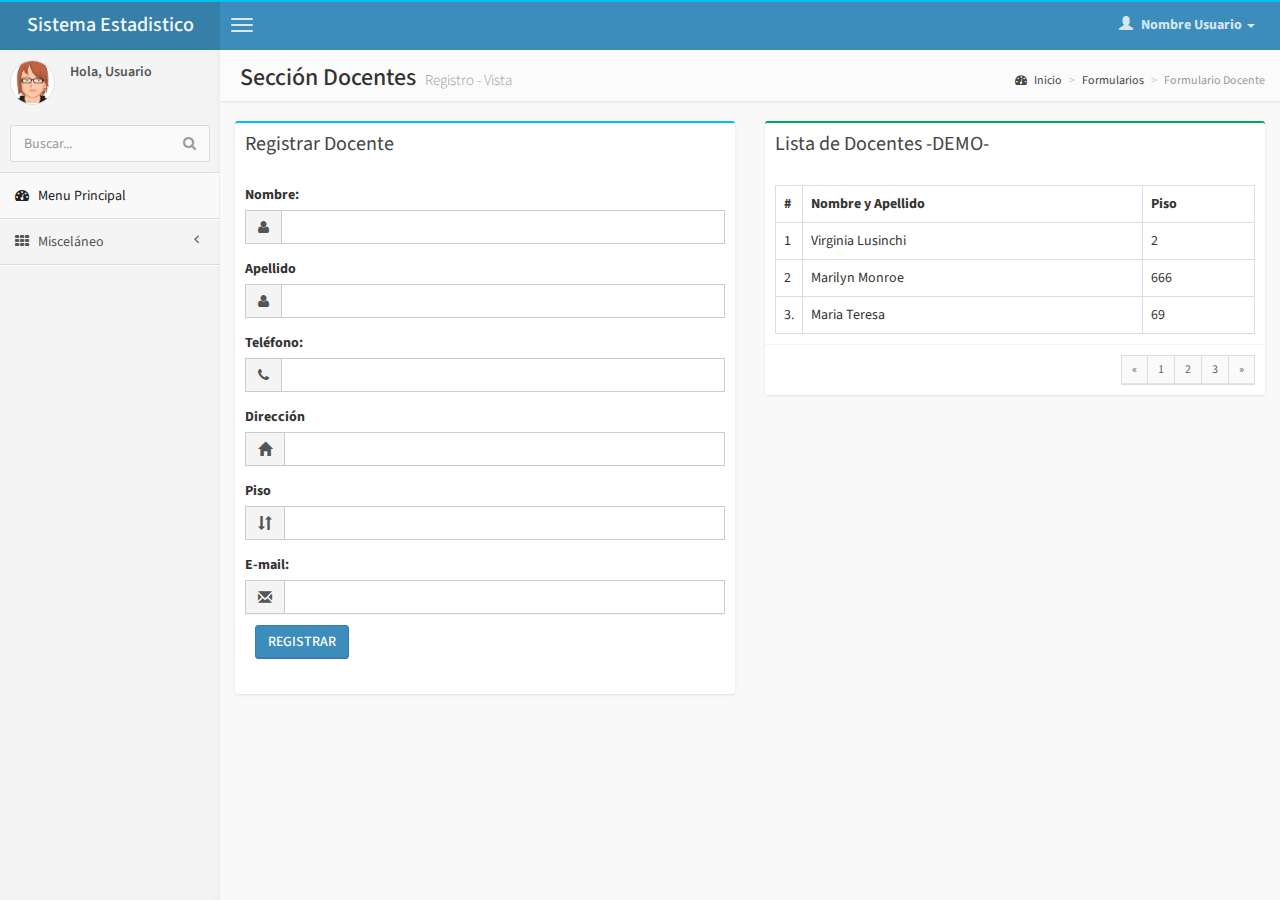
==== commit ca21b887: "se agrego seccion de registro de periodo escolar, se agrego el primer respaldo de base de datos" ====
--- a/pages/forms/form_docente.html
+++ b/pages/forms/form_docente.html
@@ -87,7 +87,7 @@
                     <!-- Sidebar user panel -->
                     <div class="user-panel">
                         <div class="pull-left image">
-                            <img src="../img/avatar3.png" class="img-circle" alt="User Image" />
+                            <img src="../../img/avatar3.png" class="img-circle" alt="User Image" />
                         </div>
                         <div class="pull-left info">
                             <p>Hola, Usuario</p>                            
@@ -120,7 +120,7 @@
                                 <i class="fa fa-angle-left pull-right"></i>
                             </a>
                             <ul class="treeview-menu">
-                                <li><a href="pages/charts/morris.html"><i class="fa fa-angle-double-right"></i> Periodo Escolar </a></li>
+                                <li><a href="form_periodo.html"><i class="fa fa-angle-double-right"></i> Periodo Escolar </a></li>
                                 <li><a href="form_piso.html"><i class="fa fa-angle-double-right"></i> Piso </a></li>
                                 <li><a href="form_docente.html"><i class="fa fa-angle-double-right"></i> Docente </a></li>
                                 <li><a href="#"><i class="fa fa-angle-double-right"></i> Usuario </a></li>
